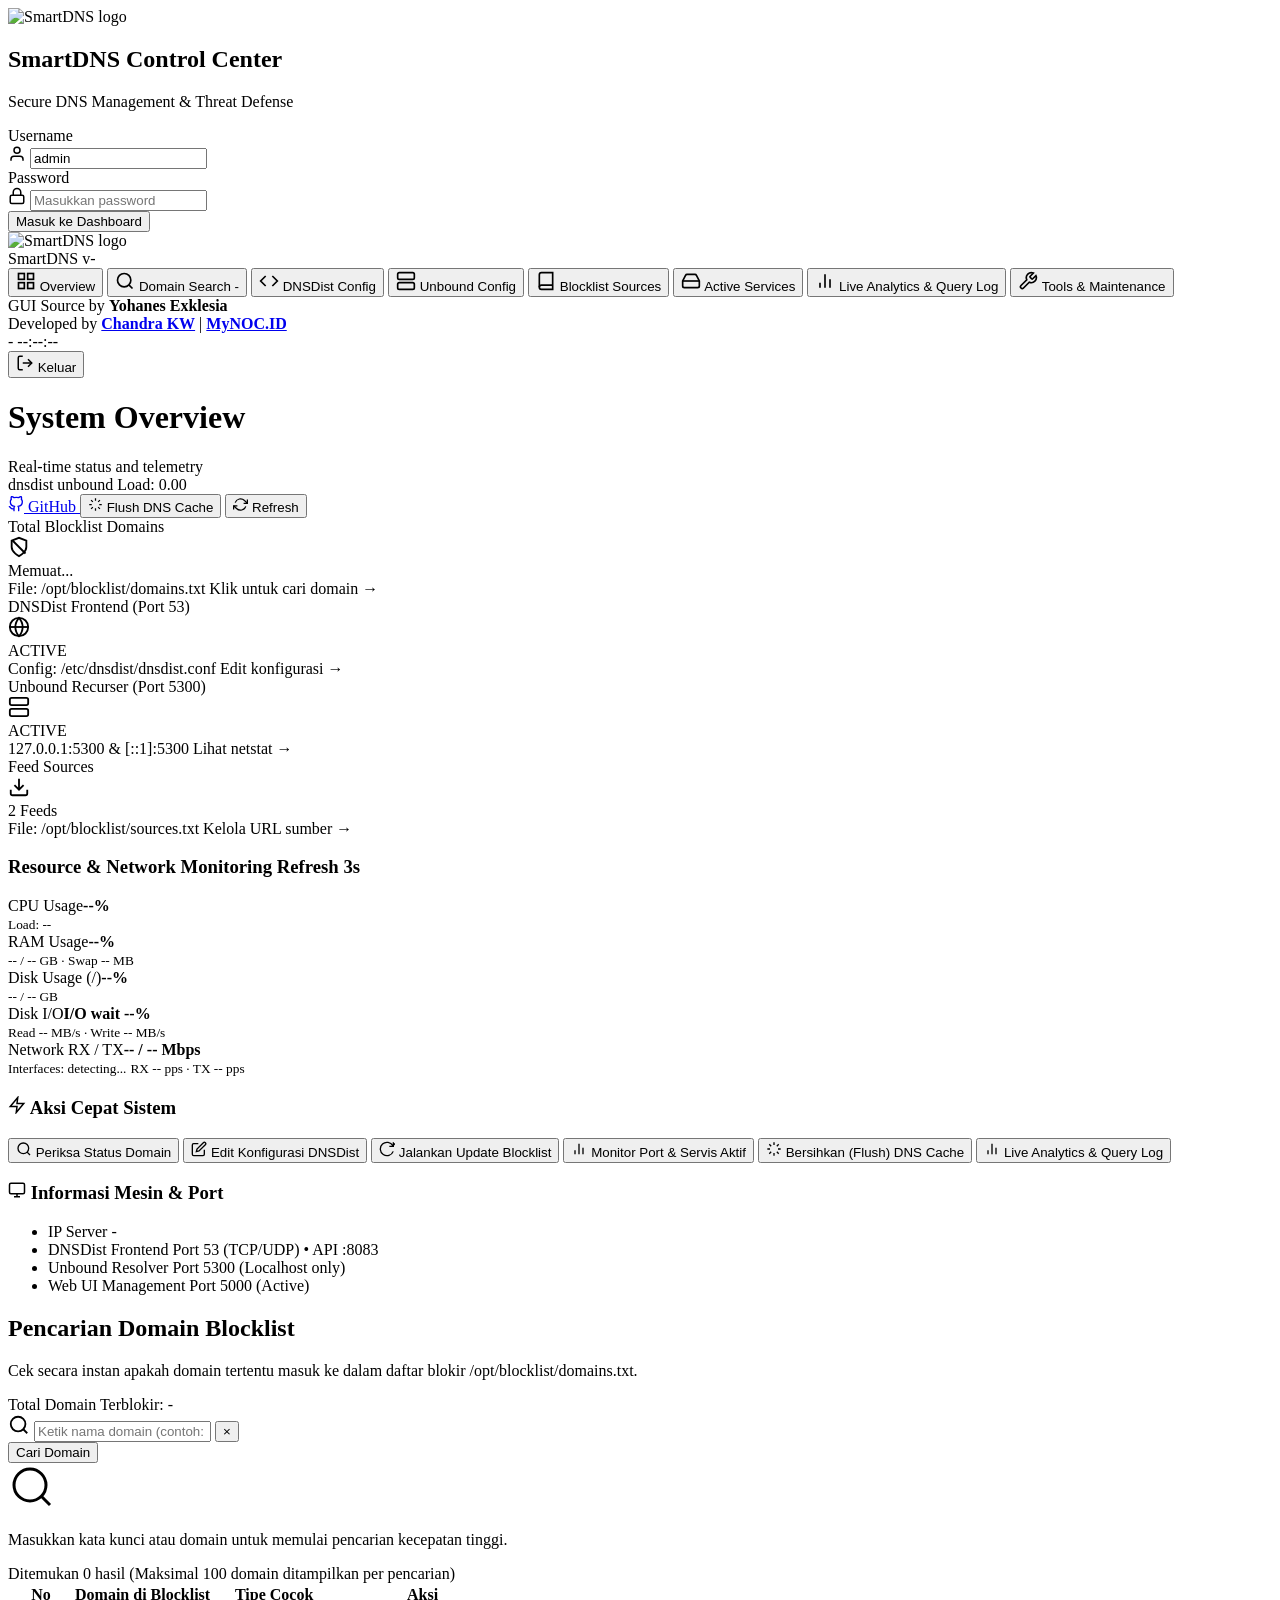
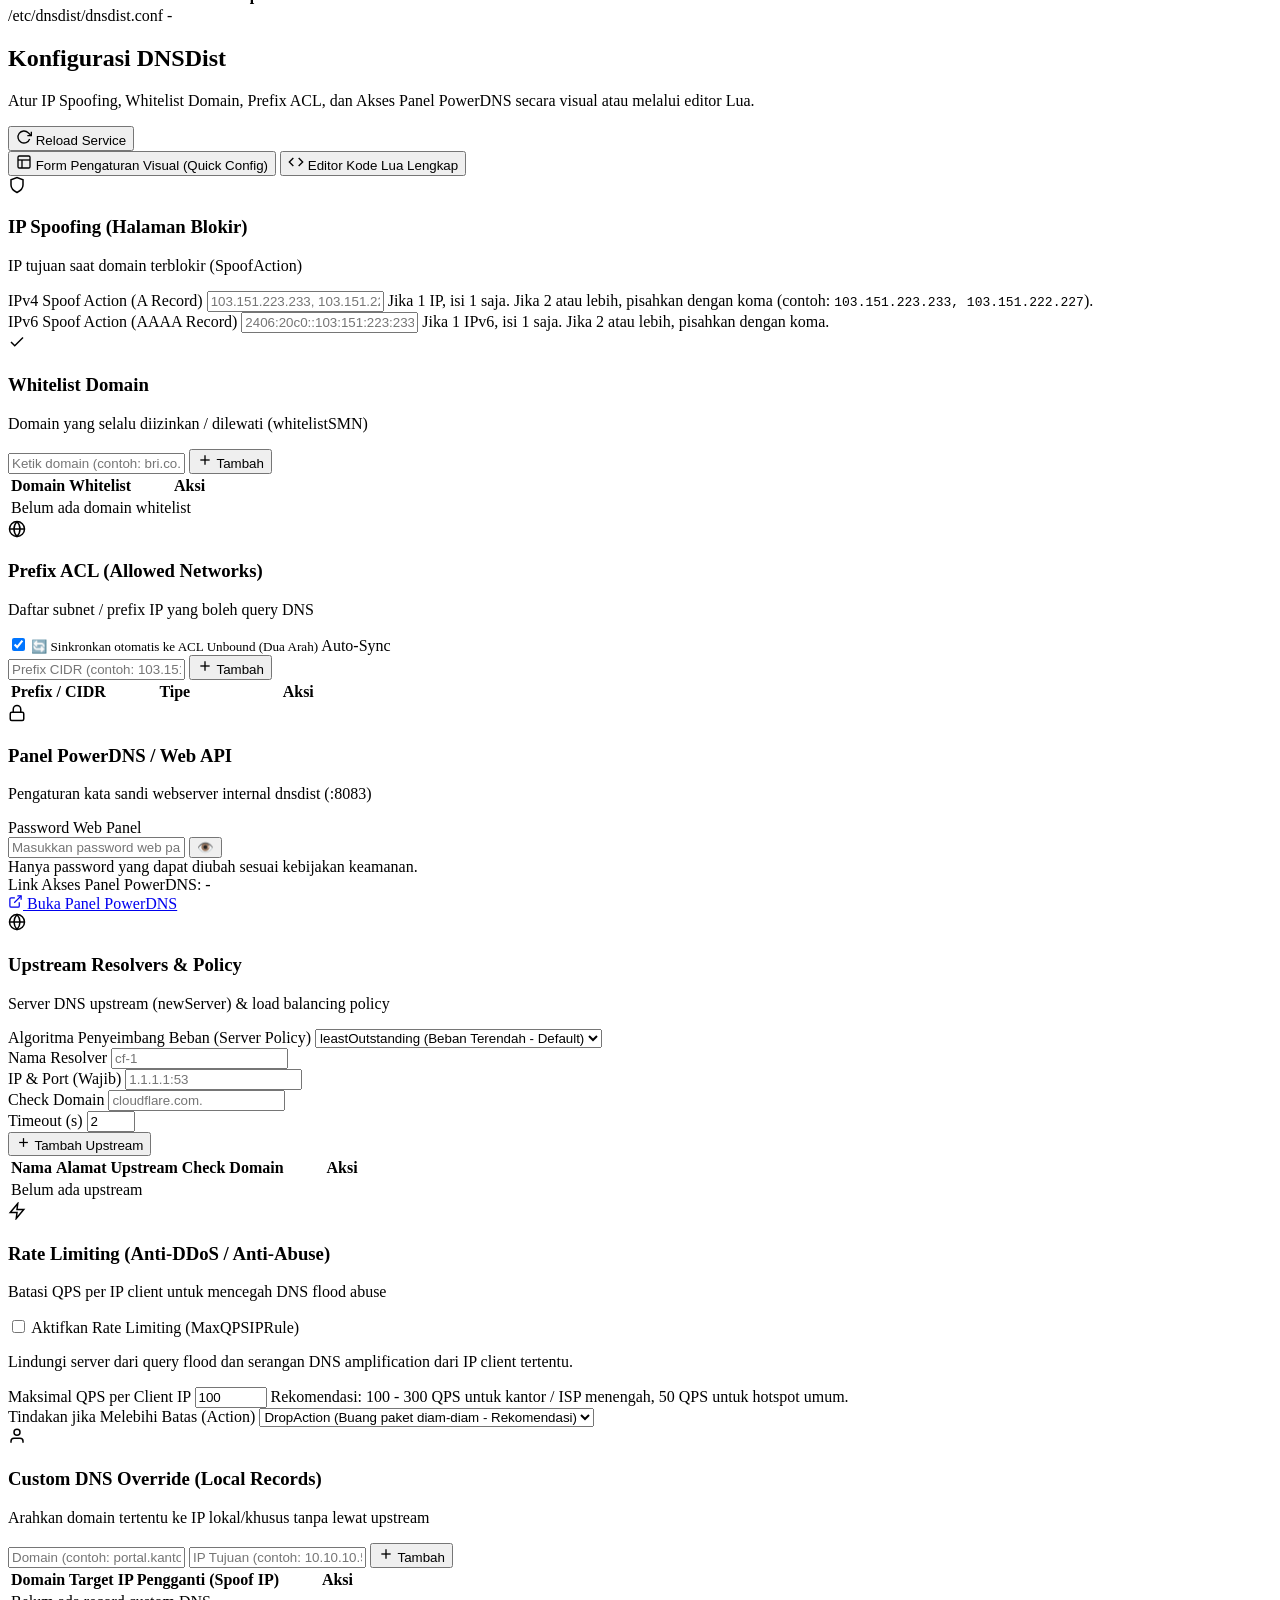
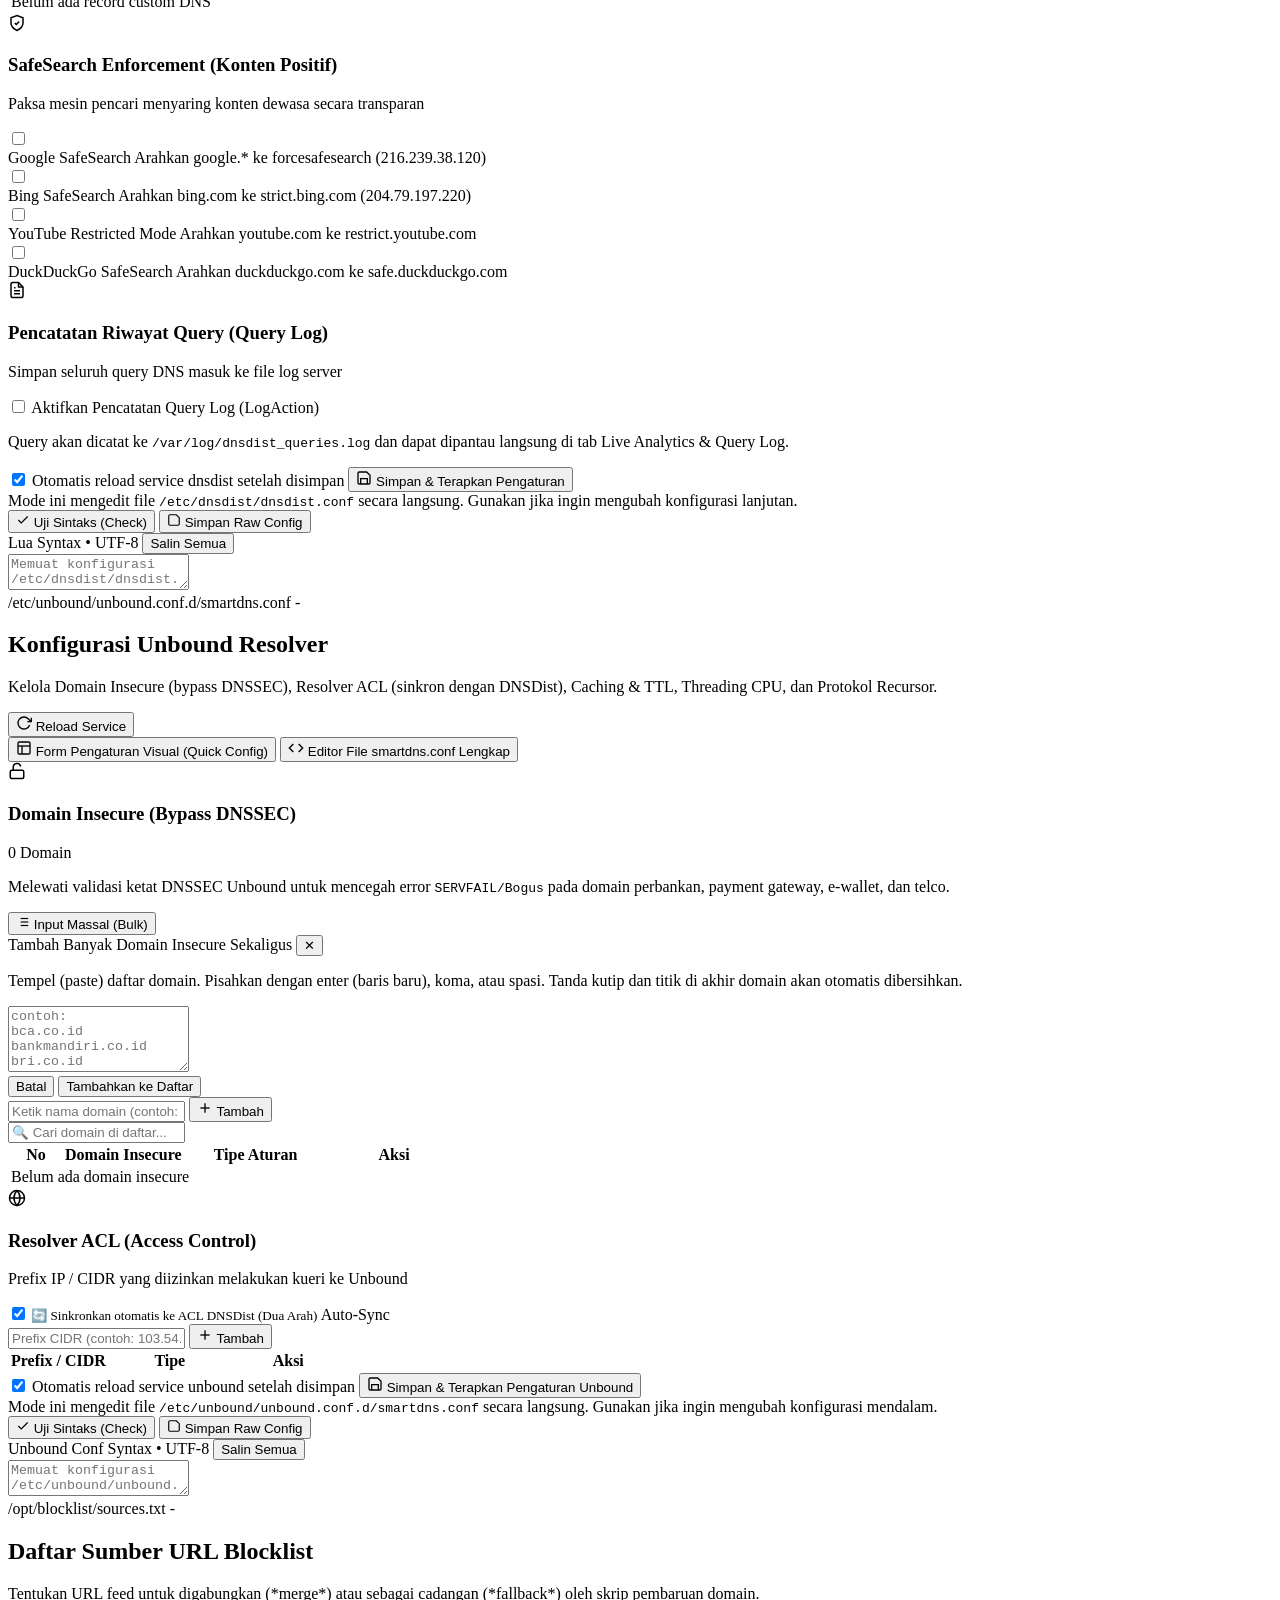
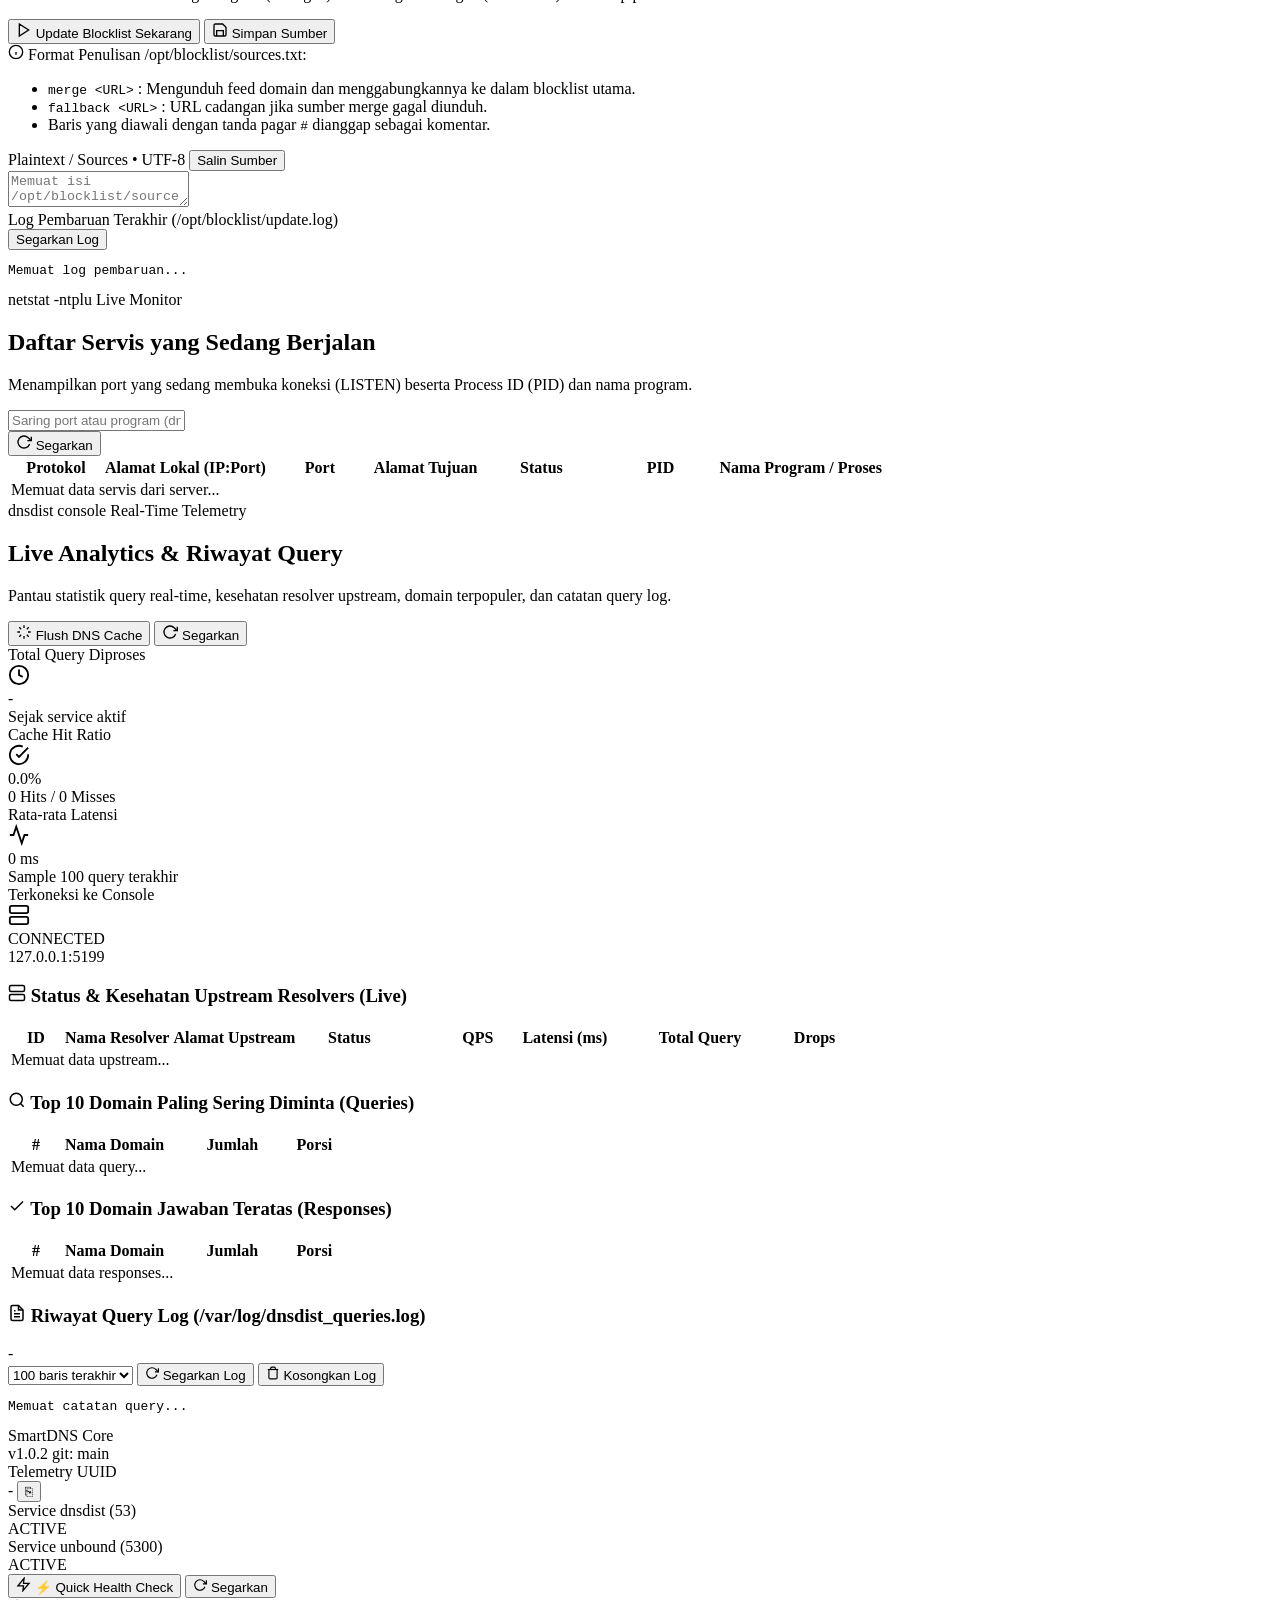
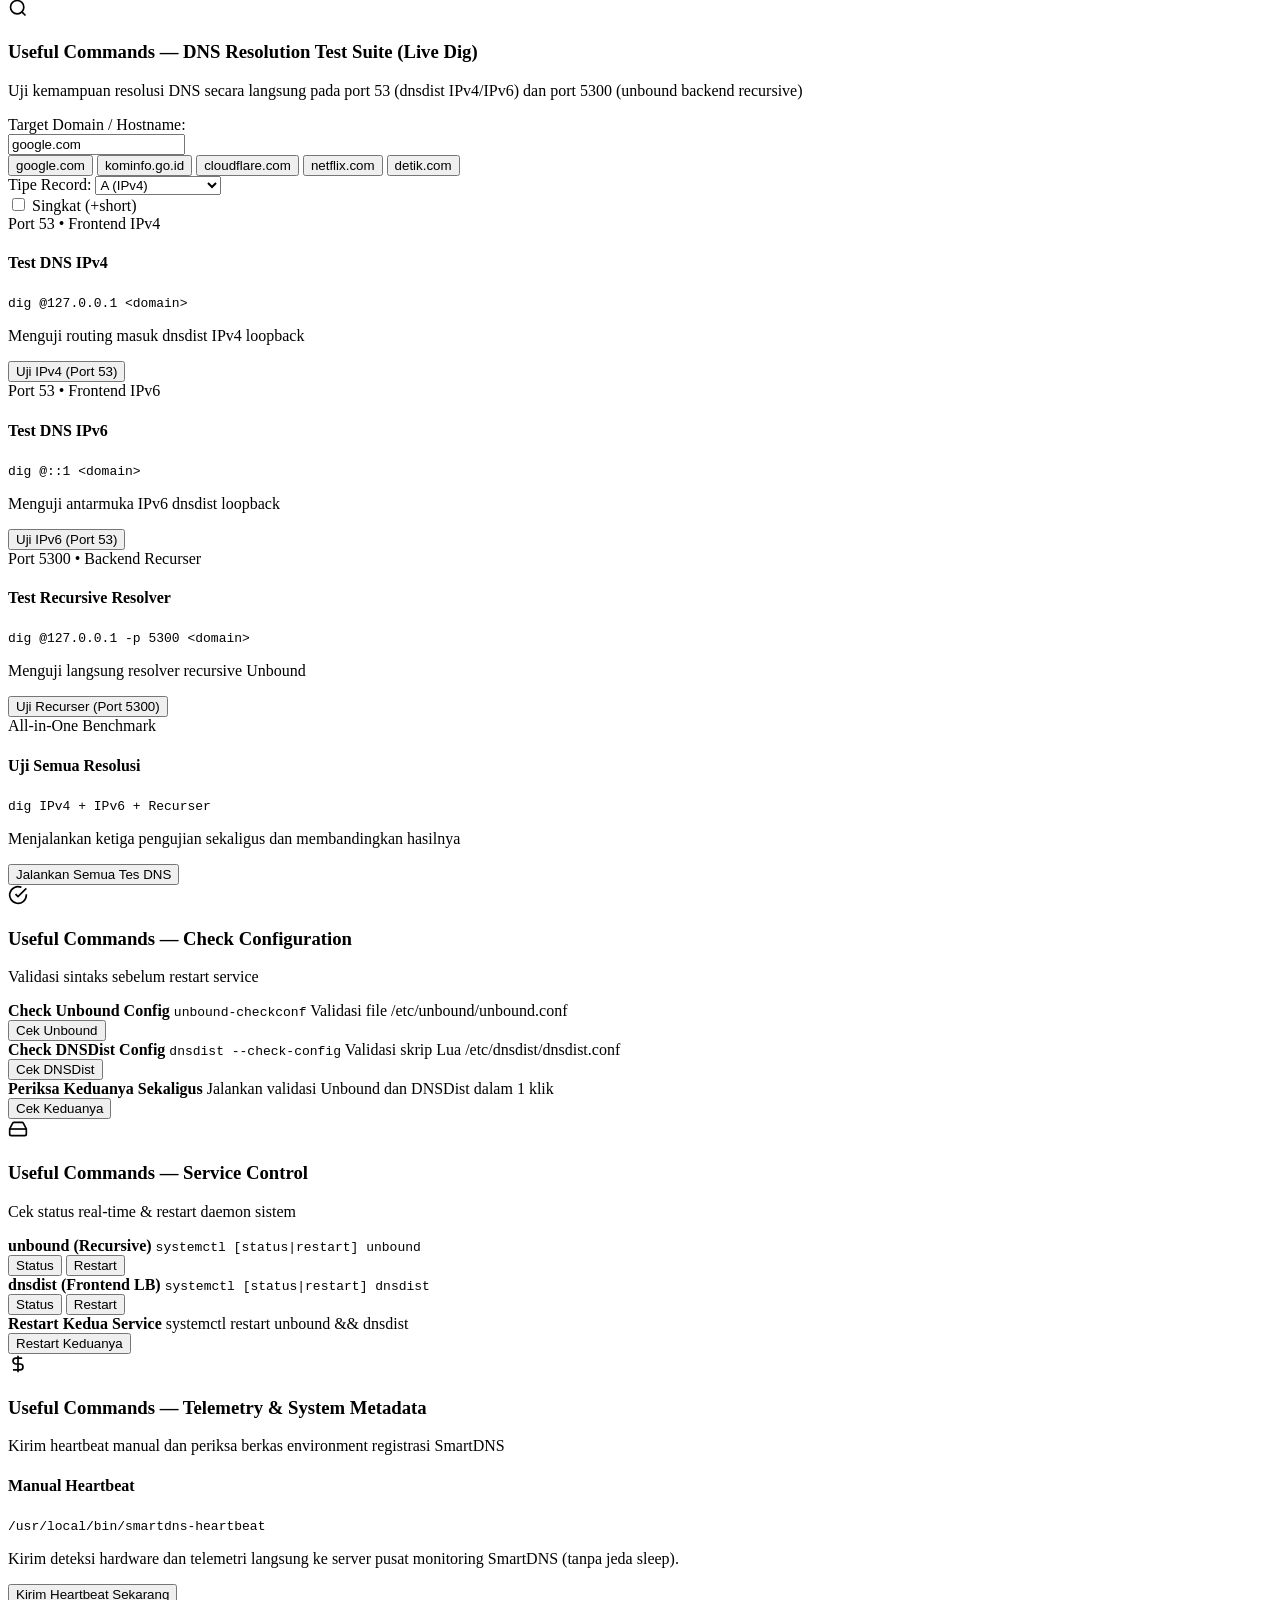
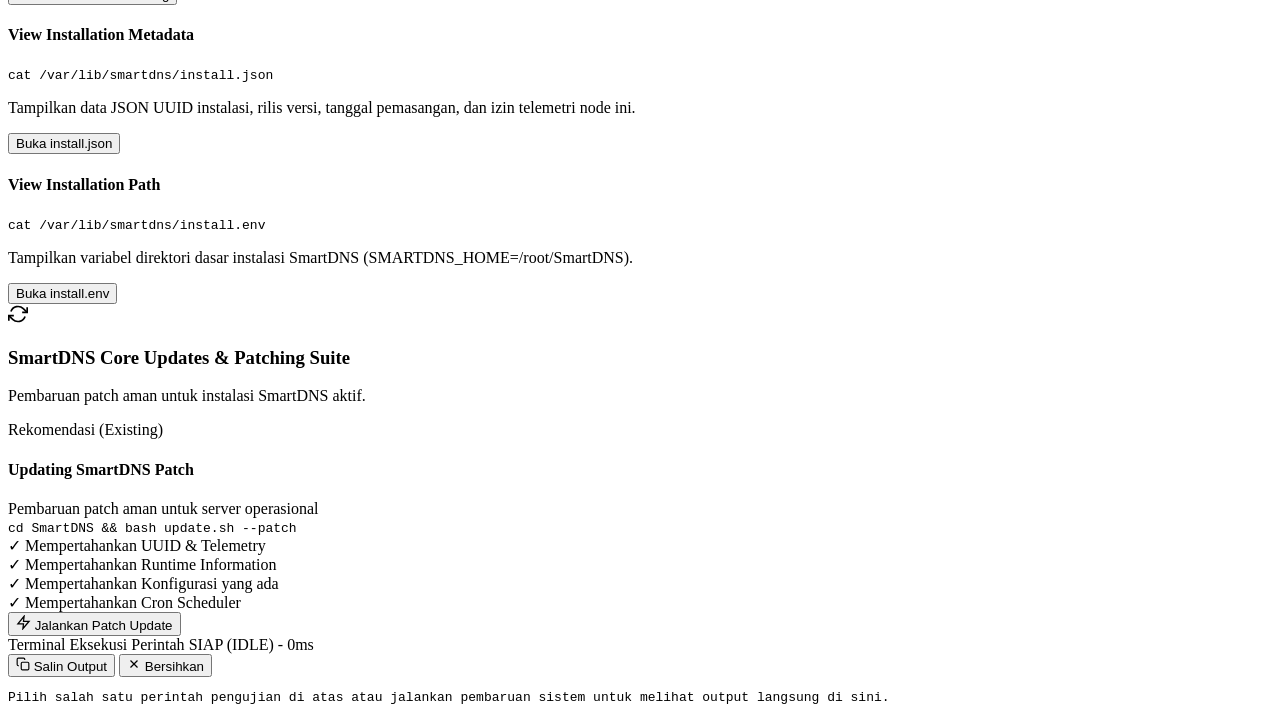
==== ui/static/index.html @ 642ba2f1 "fix: secure dashboard login and update logo v1.0.3" ====
<!DOCTYPE html>
<html lang="id">
<head>
  <meta charset="UTF-8">
  <meta name="viewport" content="width=device-width, initial-scale=1.0">
  <title>SmartDNS Control Center &amp; Management Dashboard</title>
  <link rel="preconnect" href="https://fonts.googleapis.com">
  <link rel="preconnect" href="https://fonts.gstatic.com" crossorigin>
  <link href="https://fonts.googleapis.com/css2?family=Inter:wght@300;400;500;600;700;800&family=JetBrains+Mono:wght@400;500;600&display=swap" rel="stylesheet">
  <link rel="stylesheet" href="static/app.css?v=3.8">
</head>
<body class="dark-theme">
  <!-- Dynamic Ambient Glows -->
  <div class="ambient-glow glow-cyan"></div>
  <div class="ambient-glow glow-blue"></div>
  <div class="ambient-glow glow-purple"></div>

  <!-- Login Modal / Screen -->
  <div id="login-modal" class="login-wrapper">
    <div class="login-card glass-panel">
      <div class="login-brand">
        <div class="brand-icon pulse-glow">
          <img src="static/smartdns-logo.png" alt="SmartDNS logo" class="brand-logo-image brand-logo-login">
        </div>
        <h2>SmartDNS Control Center</h2>
        <p class="subtitle">Secure DNS Management &amp; Threat Defense</p>
      </div>

      <form id="login-form" class="login-form" onsubmit="handleLogin(event)">
        <div id="login-error" class="alert-box error hidden"></div>
        <div class="form-group">
          <label for="username">Username</label>
          <div class="input-icon-wrap">
            <svg class="input-icon" width="18" height="18" viewBox="0 0 24 24" fill="none" stroke="currentColor" stroke-width="2">
              <path d="M20 21v-2a4 4 0 0 0-4-4H8a4 4 0 0 0-4 4v2"></path>
              <circle cx="12" cy="7" r="4"></circle>
            </svg>
            <input type="text" id="username" placeholder="Masukkan username" required autocomplete="username" value="admin">
          </div>
        </div>

        <div class="form-group">
          <label for="password">Password</label>
          <div class="input-icon-wrap">
            <svg class="input-icon" width="18" height="18" viewBox="0 0 24 24" fill="none" stroke="currentColor" stroke-width="2">
              <rect x="3" y="11" width="18" height="11" rx="2" ry="2"></rect>
              <path d="M7 11V7a5 5 0 0 1 10 0v4"></path>
            </svg>
            <input type="password" id="password" placeholder="Masukkan password" required autocomplete="current-password">
          </div>
        </div>

        <button type="submit" id="btn-login" class="btn btn-primary btn-block">
          <span class="btn-text">Masuk ke Dashboard</span>
          <div class="spinner hidden" id="login-spinner"></div>
        </button>
      </form>
    </div>
  </div>

  <!-- Main Application Dashboard (Hidden until logged in) -->
  <div id="app" class="app-layout hidden">
    <!-- Sidebar Navigation -->
    <aside class="sidebar glass-panel">
      <div class="sidebar-header">
        <div class="brand-badge">
          <div class="brand-logo-small">
            <img src="static/smartdns-logo.png" alt="SmartDNS logo" class="brand-logo-image brand-logo-sidebar">
          </div>
          <div>
            <span class="brand-title">SmartDNS</span>
            <span class="brand-version" id="brand-version">v-</span>
          </div>
        </div>
      </div>

      <nav class="sidebar-nav">
        <button class="nav-item active" onclick="switchTab('dashboard')">
          <svg width="20" height="20" viewBox="0 0 24 24" fill="none" stroke="currentColor" stroke-width="2">
            <rect x="3" y="3" width="7" height="7"></rect>
            <rect x="14" y="3" width="7" height="7"></rect>
            <rect x="14" y="14" width="7" height="7"></rect>
            <rect x="3" y="14" width="7" height="7"></rect>
          </svg>
          <span>Overview</span>
        </button>

        <button class="nav-item" onclick="switchTab('search')">
          <svg width="20" height="20" viewBox="0 0 24 24" fill="none" stroke="currentColor" stroke-width="2">
            <circle cx="11" cy="11" r="8"></circle>
            <line x1="21" y1="21" x2="16.65" y2="16.65"></line>
          </svg>
          <span>Domain Search</span>
          <span class="badge badge-accent" id="nav-badge-count">-</span>
        </button>

        <button class="nav-item" onclick="switchTab('dnsdist')">
          <svg width="20" height="20" viewBox="0 0 24 24" fill="none" stroke="currentColor" stroke-width="2">
            <polyline points="16 18 22 12 16 6"></polyline>
            <polyline points="8 6 2 12 8 18"></polyline>
          </svg>
          <span>DNSDist Config</span>
        </button>

        <button class="nav-item" onclick="switchTab('unbound')">
          <svg width="20" height="20" viewBox="0 0 24 24" fill="none" stroke="currentColor" stroke-width="2">
            <rect x="2" y="2" width="20" height="8" rx="2" ry="2"></rect>
            <rect x="2" y="14" width="20" height="8" rx="2" ry="2"></rect>
            <line x1="6" y1="6" x2="6.01" y2="6"></line>
            <line x1="6" y1="18" x2="6.01" y2="18"></line>
          </svg>
          <span>Unbound Config</span>
        </button>

        <button class="nav-item" onclick="switchTab('sources')">
          <svg width="20" height="20" viewBox="0 0 24 24" fill="none" stroke="currentColor" stroke-width="2">
            <path d="M4 19.5A2.5 2.5 0 0 1 6.5 17H20"></path>
            <path d="M6.5 2H20v20H6.5A2.5 2.5 0 0 1 4 19.5v-15A2.5 2.5 0 0 1 6.5 2z"></path>
          </svg>
          <span>Blocklist Sources</span>
        </button>

        <button class="nav-item" onclick="switchTab('services')">
          <svg width="20" height="20" viewBox="0 0 24 24" fill="none" stroke="currentColor" stroke-width="2">
            <line x1="22" y1="12" x2="2" y2="12"></line>
            <path d="M5.45 5.11L2 12v6a2 2 0 0 0 2 2h16a2 2 0 0 0 2-2v-6l-3.45-6.89A2 2 0 0 0 16.76 4H7.24a2 2 0 0 0-1.79 1.11z"></path>
            <line x1="6" y1="16" x2="6.01" y2="16"></line>
            <line x1="10" y1="16" x2="10.01" y2="16"></line>
          </svg>
          <span>Active Services</span>
          <span class="live-dot" title="Live Netstat"></span>
        </button>

        <button class="nav-item" onclick="switchTab('analytics')">
          <svg width="20" height="20" viewBox="0 0 24 24" fill="none" stroke="currentColor" stroke-width="2">
            <line x1="18" y1="20" x2="18" y2="10"></line>
            <line x1="12" y1="20" x2="12" y2="4"></line>
            <line x1="6" y1="20" x2="6" y2="14"></line>
          </svg>
          <span>Live Analytics &amp; Query Log</span>
          <span class="live-dot" title="Live DNS Telemetry"></span>
        </button>

        <button class="nav-item" onclick="switchTab('tools')">
          <svg width="20" height="20" viewBox="0 0 24 24" fill="none" stroke="currentColor" stroke-width="2">
            <path d="M14.7 6.3a1 1 0 0 0 0 1.4l1.6 1.6a1 1 0 0 0 1.4 0l3.77-3.77a6 6 0 0 1-7.94 7.94l-6.91 6.91a2.12 2.12 0 0 1-3-3l6.91-6.91a6 6 0 0 1 7.94-7.94l-3.76 3.76z"></path>
          </svg>
          <span>Tools &amp; Maintenance</span>
        </button>
      </nav>

      
    <div class="sidebar-credit">
      <div>GUI Source by <strong>Yohanes Exklesia</strong></div>
      <div>Developed by <a href="https://www.facebook.com/Ichandkusuma/" target="_blank"><strong>Chandra KW</strong></a> | <a href="https://mynoc.id" target="_blank" title="ISP Managed Service Solutions - MyNOC.ID"><strong>MyNOC.ID</strong></a></div>
    </div>
<div class="sidebar-footer">
        <div class="server-node-info">
          <span class="status-indicator online"></span>
          <div class="node-details">
            <span class="node-name" id="node-hostname">-</span>
            <span class="node-time" id="server-clock">--:--:--</span>
          </div>
        </div>
        <button class="btn-logout" onclick="handleLogout()" title="Logout">
          <svg width="18" height="18" viewBox="0 0 24 24" fill="none" stroke="currentColor" stroke-width="2">
            <path d="M9 21H5a2 2 0 0 1-2-2V5a2 2 0 0 1 2-2h4"></path>
            <polyline points="16 17 21 12 16 7"></polyline>
            <line x1="21" y1="12" x2="9" y2="12"></line>
          </svg>
          <span>Keluar</span>
        </button>
      </div>
    </aside>

    <!-- Main Content Area -->
    <main class="main-content">
      <!-- Top Bar -->
      <header class="topbar glass-panel">
        <div class="page-title-wrap">
          <h1 id="page-title">System Overview</h1>
          <span class="page-subtitle" id="page-subtitle">Real-time status and telemetry</span>
        </div>
        <div class="topbar-actions">
          <div class="system-pills">
            <span class="pill" id="pill-dnsdist"><span class="dot"></span> dnsdist</span>
            <span class="pill" id="pill-unbound"><span class="dot"></span> unbound</span>
            <span class="pill pill-load" id="pill-load">Load: 0.00</span>
          </div>
		<a
		  href="https://github.com/ichandkusuma/SmartDNS"
		  target="_blank"
		  rel="noopener noreferrer"
		  class="btn btn-secondary"
		  title="Buka repository SmartDNS di GitHub"
		>
		  <svg width="16" height="16" viewBox="0 0 24 24"
			   fill="none" stroke="currentColor" stroke-width="2"
			   stroke-linecap="round" stroke-linejoin="round">
			<path d="M9 19c-5 1.5-5-2.5-7-3m14 6v-3.87a3.37
			  3.37 0 0 0-.94-2.61c3.14-.35 6.44-1.54
			  6.44-7A5.44 5.44 0 0 0 20 4.77
			  5.07 5.07 0 0 0 19.91 1S18.73.65
			  16 2.48a13.38 13.38 0 0 0-7 0C6.27.65
			  5.09 1 5.09 1A5.07 5.07 0 0 0 5
			  4.77a5.44 5.44 0 0 0-1.5 3.78c0
			  5.42 3.3 6.61 6.44 7A3.37 3.37 0
			  0 0 9 18.13V22"/>
		  </svg>
		  GitHub
		</a>
          <button class="btn btn-flush btn-sm" onclick="flushDNSCache()" id="btn-flush-cache" title="Bersihkan Cache DNS">
            <svg width="15" height="15" viewBox="0 0 24 24" fill="none" stroke="currentColor" stroke-width="2">
              <path d="M12 2v4M12 18v4M4.93 4.93l2.83 2.83M16.24 16.24l2.83 2.83M2 12h4M18 12h4M4.93 19.07l2.83-2.83M16.24 7.76l2.83-2.83"/>
            </svg>
            <span>Flush DNS Cache</span>
          </button>
          <button class="btn btn-secondary btn-sm" onclick="refreshCurrentView()">
            <svg width="15" height="15" viewBox="0 0 24 24" fill="none" stroke="currentColor" stroke-width="2">
              <path d="M23 4v6h-6"></path>
              <path d="M1 20v-6h6"></path>
              <path d="M3.51 9a9 9 0 0 1 14.85-3.36L23 10M1 14l4.64 4.36A9 9 0 0 0 20.49 15"></path>
            </svg>
            <span>Refresh</span>
          </button>
        </div>
      </header>

      <!-- Global Notifications -->
      <div id="toast-container" class="toast-container"></div>

      <!-- Tab Content: Dashboard Overview -->
      <section id="tab-dashboard" class="tab-pane active">
        <div class="stats-grid">
          <!-- Card 1: Total Blocklist -->
          <div class="stat-card glass-panel cursor-pointer" onclick="switchTab('search')">
            <div class="stat-header">
              <span class="stat-label">Total Blocklist Domains</span>
              <div class="stat-icon-wrap icon-purple">
                <svg width="22" height="22" viewBox="0 0 24 24" fill="none" stroke="currentColor" stroke-width="2">
                  <path d="M12 22s8-4 8-10V5l-8-3-8 3v7c0 6 8 10 8 10z"/>
                  <line x1="4.93" y1="4.93" x2="19.07" y2="19.07"/>
                </svg>
              </div>
            </div>
            <div class="stat-number gradient-text" id="stat-total-domains">Memuat...</div>
            <div class="stat-meta">
              <span class="meta-tag">File: /opt/blocklist/domains.txt</span>
              <span class="click-hint">Klik untuk cari domain &rarr;</span>
            </div>
          </div>

          <!-- Card 2: dnsdist Engine -->
          <div class="stat-card glass-panel cursor-pointer" onclick="switchTab('dnsdist')">
            <div class="stat-header">
              <span class="stat-label">DNSDist Frontend (Port 53)</span>
              <div class="stat-icon-wrap icon-cyan">
                <svg width="22" height="22" viewBox="0 0 24 24" fill="none" stroke="currentColor" stroke-width="2">
                  <circle cx="12" cy="12" r="10"></circle>
                  <line x1="2" y1="12" x2="22" y2="12"></line>
                  <path d="M12 2a15.3 15.3 0 0 1 4 10 15.3 15.3 0 0 1-4 10 15.3 15.3 0 0 1-4-10 15.3 15.3 0 0 1 4-10z"></path>
                </svg>
              </div>
            </div>
            <div class="stat-number" id="stat-dnsdist-status">
              <span class="badge badge-success">ACTIVE</span>
            </div>
            <div class="stat-meta">
              <span class="meta-tag">Config: /etc/dnsdist/dnsdist.conf</span>
              <span class="click-hint">Edit konfigurasi &rarr;</span>
            </div>
          </div>

          <!-- Card 3: Unbound Resolver -->
          <div class="stat-card glass-panel cursor-pointer" onclick="switchTab('services')">
            <div class="stat-header">
              <span class="stat-label">Unbound Recurser (Port 5300)</span>
              <div class="stat-icon-wrap icon-blue">
                <svg width="22" height="22" viewBox="0 0 24 24" fill="none" stroke="currentColor" stroke-width="2">
                  <rect x="2" y="2" width="20" height="8" rx="2" ry="2"></rect>
                  <rect x="2" y="14" width="20" height="8" rx="2" ry="2"></rect>
                  <line x1="6" y1="6" x2="6.01" y2="6"></line>
                  <line x1="6" y1="18" x2="6.01" y2="18"></line>
                </svg>
              </div>
            </div>
            <div class="stat-number" id="stat-unbound-status">
              <span class="badge badge-success">ACTIVE</span>
            </div>
            <div class="stat-meta">
              <span class="meta-tag">127.0.0.1:5300 &amp; [::1]:5300</span>
              <span class="click-hint">Lihat netstat &rarr;</span>
            </div>
          </div>

          <!-- Card 4: Blocklist Feeds -->
          <div class="stat-card glass-panel cursor-pointer" onclick="switchTab('sources')">
            <div class="stat-header">
              <span class="stat-label">Feed Sources</span>
              <div class="stat-icon-wrap icon-amber">
                <svg width="22" height="22" viewBox="0 0 24 24" fill="none" stroke="currentColor" stroke-width="2">
                  <path d="M21 15v4a2 2 0 0 1-2 2H5a2 2 0 0 1-2-2v-4"></path>
                  <polyline points="7 10 12 15 17 10"></polyline>
                  <line x1="12" y1="15" x2="12" y2="3"></line>
                </svg>
              </div>
            </div>
            <div class="stat-number text-white" id="stat-sources-count">2 Feeds</div>
            <div class="stat-meta">
              <span class="meta-tag">File: /opt/blocklist/sources.txt</span>
              <span class="click-hint">Kelola URL sumber &rarr;</span>
            </div>
          </div>
        </div>

        <!-- Live Host Resource Monitoring -->
        <div class="glass-panel p-4 mt-4" id="host-monitor-panel">
          <h3 class="panel-title">Resource & Network Monitoring <span class="monitor-subtitle">Refresh 3s</span></h3>
          <div class="host-metrics-grid">
            <div class="host-metric">
              <div class="host-metric-head"><span>CPU Usage</span><strong id="mon-cpu">--%</strong></div>
              <div class="host-meter"><span id="mon-cpu-bar"></span></div>
              <small id="mon-load">Load: --</small>
            </div>
            <div class="host-metric">
              <div class="host-metric-head"><span>RAM Usage</span><strong id="mon-ram">--%</strong></div>
              <div class="host-meter"><span id="mon-ram-bar"></span></div>
              <small id="mon-ram-detail">-- / -- GB · Swap -- MB</small>
            </div>
            <div class="host-metric">
              <div class="host-metric-head"><span>Disk Usage (/)</span><strong id="mon-disk">--%</strong></div>
              <div class="host-meter"><span id="mon-disk-bar"></span></div>
              <small id="mon-disk-detail">-- / -- GB</small>
            </div>
            <div class="host-metric">
              <div class="host-metric-head"><span>Disk I/O</span><strong id="mon-iowait">I/O wait --%</strong></div>
              <small id="mon-disk-io">Read -- MB/s · Write -- MB/s</small>
            </div>
            <div class="host-metric">
              <div class="host-metric-head"><span>Network RX / TX</span><strong id="mon-network">-- / -- Mbps</strong></div>
              <small id="mon-interfaces">Interfaces: detecting...</small>
              <small id="mon-pps">RX -- pps · TX -- pps</small>
            </div>
          </div>
        </div>

        <!-- Quick Actions & Status Row -->
        <div class="grid-2-col mt-4">
          <div class="glass-panel p-4">
            <h3 class="panel-title">
              <svg width="18" height="18" viewBox="0 0 24 24" fill="none" stroke="currentColor" stroke-width="2">
                <polygon points="13 2 3 14 12 14 11 22 21 10 12 10 13 2"></polygon>
              </svg>
              Aksi Cepat Sistem
            </h3>
            <div class="quick-btn-grid">
              <button class="btn btn-secondary" onclick="switchTab('search')">
                <svg width="16" height="16" viewBox="0 0 24 24" fill="none" stroke="currentColor" stroke-width="2">
                  <circle cx="11" cy="11" r="8"></circle>
                  <line x1="21" y1="21" x2="16.65" y2="16.65"></line>
                </svg>
                Periksa Status Domain
              </button>
              <button class="btn btn-secondary" onclick="switchTab('dnsdist')">
                <svg width="16" height="16" viewBox="0 0 24 24" fill="none" stroke="currentColor" stroke-width="2">
                  <path d="M11 4H4a2 2 0 0 0-2 2v14a2 2 0 0 0 2 2h14a2 2 0 0 0 2-2v-7"></path>
                  <path d="M18.5 2.5a2.121 2.121 0 0 1 3 3L12 15l-4 1 1-4 9.5-9.5z"></path>
                </svg>
                Edit Konfigurasi DNSDist
              </button>
              <button class="btn btn-secondary" onclick="triggerBlocklistUpdate()">
                <svg width="16" height="16" viewBox="0 0 24 24" fill="none" stroke="currentColor" stroke-width="2">
                  <path d="M21.5 2v6h-6M21.34 15.57a10 10 0 1 1-.57-8.38l5.67-5.67"></path>
                </svg>
                Jalankan Update Blocklist
              </button>
              <button class="btn btn-secondary" onclick="switchTab('services')">
                <svg width="16" height="16" viewBox="0 0 24 24" fill="none" stroke="currentColor" stroke-width="2">
                  <line x1="18" y1="20" x2="18" y2="10"></line>
                  <line x1="12" y1="20" x2="12" y2="4"></line>
                  <line x1="6" y1="20" x2="6" y2="14"></line>
                </svg>
                Monitor Port &amp; Servis Aktif
              </button>
              <button class="btn btn-secondary" onclick="flushDNSCache()">
                <svg width="16" height="16" viewBox="0 0 24 24" fill="none" stroke="currentColor" stroke-width="2">
                  <path d="M12 2v4M12 18v4M4.93 4.93l2.83 2.83M16.24 16.24l2.83 2.83M2 12h4M18 12h4M4.93 19.07l2.83-2.83M16.24 7.76l2.83-2.83"/>
                </svg>
                Bersihkan (Flush) DNS Cache
              </button>
              <button class="btn btn-secondary" onclick="switchTab('analytics')">
                <svg width="16" height="16" viewBox="0 0 24 24" fill="none" stroke="currentColor" stroke-width="2">
                  <line x1="18" y1="20" x2="18" y2="10"></line>
                  <line x1="12" y1="20" x2="12" y2="4"></line>
                  <line x1="6" y1="20" x2="6" y2="14"></line>
                </svg>
                Live Analytics &amp; Query Log
              </button>
            </div>
          </div>

          <div class="glass-panel p-4">
            <h3 class="panel-title">
              <svg width="18" height="18" viewBox="0 0 24 24" fill="none" stroke="currentColor" stroke-width="2">
                <rect x="2" y="3" width="20" height="14" rx="2" ry="2"></rect>
                <line x1="8" y1="21" x2="16" y2="21"></line>
                <line x1="12" y1="17" x2="12" y2="21"></line>
              </svg>
              Informasi Mesin &amp; Port
            </h3>
            <ul class="system-info-list">
              <li>
                <span class="info-label">IP Server</span>
                <span class="info-value font-mono" id="machine-ip">-</span>
              </li>
              <li>
                <span class="info-label">DNSDist Frontend</span>
                <span class="info-value font-mono">Port 53 (TCP/UDP) &bull; API :8083</span>
              </li>
              <li>
                <span class="info-label">Unbound Resolver</span>
                <span class="info-value font-mono">Port 5300 (Localhost only)</span>
              </li>
              <li>
                <span class="info-label">Web UI Management</span>
                <span class="info-value font-mono text-cyan">Port 5000 (Active)</span>
              </li>
            </ul>
          </div>
        </div>
      </section>

      <!-- Tab Content: Domain Search & Counter -->
      <section id="tab-search" class="tab-pane">
        <div class="glass-panel p-5">
          <div class="search-header-row">
            <div>
              <h2 class="section-title">Pencarian Domain Blocklist</h2>
              <p class="section-desc">Cek secara instan apakah domain tertentu masuk ke dalam daftar blokir <span class="font-mono text-cyan">/opt/blocklist/domains.txt</span>.</p>
            </div>
            <div class="total-blocklist-pill">
              <span class="total-label">Total Domain Terblokir:</span>
              <span class="total-value" id="search-total-count">-</span>
            </div>
          </div>

          <!-- Search Input Box -->
          <div class="domain-search-box mt-4">
            <div class="search-input-wrap">
              <svg class="search-icon" width="22" height="22" viewBox="0 0 24 24" fill="none" stroke="currentColor" stroke-width="2">
                <circle cx="11" cy="11" r="8"></circle>
                <line x1="21" y1="21" x2="16.65" y2="16.65"></line>
              </svg>
              <input type="text" id="domain-search-input" placeholder="Ketik nama domain (contoh: judi, porno, reddit, google.com)..." oninput="debounceDomainSearch()">
              <button class="search-clear-btn hidden" id="search-clear-btn" onclick="clearDomainSearch()" title="Clear">
                &times;
              </button>
            </div>
            <button class="btn btn-primary" onclick="performDomainSearch()">
              <span>Cari Domain</span>
            </button>
          </div>

          <!-- Search Results Container -->
          <div id="search-results-area" class="mt-4">
            <div class="search-placeholder" id="search-placeholder">
              <svg width="48" height="48" viewBox="0 0 24 24" fill="none" stroke="currentColor" stroke-width="1.5">
                <circle cx="11" cy="11" r="8"></circle>
                <line x1="21" y1="21" x2="16.65" y2="16.65"></line>
              </svg>
              <p>Masukkan kata kunci atau domain untuk memulai pencarian kecepatan tinggi.</p>
            </div>

            <!-- Match Verdict Card -->
            <div id="verdict-card" class="verdict-card hidden"></div>

            <!-- Match Table -->
            <div id="search-table-wrap" class="search-table-wrap hidden">
              <div class="table-header-meta">
                <span id="results-count-text">Ditemukan 0 hasil</span>
                <span class="text-muted text-sm">(Maksimal 100 domain ditampilkan per pencarian)</span>
              </div>
              <div class="table-responsive">
                <table class="data-table">
                  <thead>
                    <tr>
                      <th style="width: 60px;">No</th>
                      <th>Domain di Blocklist</th>
                      <th style="width: 120px; text-align: center;">Tipe Cocok</th>
                      <th style="width: 100px; text-align: right;">Aksi</th>
                    </tr>
                  </thead>
                  <tbody id="domain-results-tbody">
                  </tbody>
                </table>
              </div>
            </div>
          </div>
        </div>
      </section>

      <!-- Tab Content: DNSDist Config Editor -->
      <section id="tab-dnsdist" class="tab-pane">
        <div class="glass-panel p-5">
          <div class="editor-header">
            <div>
              <div class="editor-badge-row">
                <span class="file-badge">/etc/dnsdist/dnsdist.conf</span>
                <span class="mtime-badge" id="dnsdist-mtime">-</span>
              </div>
              <h2 class="section-title mt-2">Konfigurasi DNSDist</h2>
              <p class="section-desc">Atur IP Spoofing, Whitelist Domain, Prefix ACL, dan Akses Panel PowerDNS secara visual atau melalui editor Lua.</p>
            </div>

            <div class="editor-action-buttons">
              <button class="btn btn-warning" onclick="reloadDNSDistService()" id="btn-reload-dnsdist">
                <svg width="16" height="16" viewBox="0 0 24 24" fill="none" stroke="currentColor" stroke-width="2">
                  <path d="M23 4v6h-6"></path>
                  <path d="M20.49 15a9 9 0 1 1-2.12-9.36L23 10"></path>
                </svg>
                <span>Reload Service</span>
              </button>
            </div>
          </div>

          <!-- DNSDist Mode Selector (Form Mode vs Raw Lua Mode) -->
          <div class="dnsdist-mode-tabs mt-4">
            <button class="subtab-btn active" id="btn-mode-form" onclick="switchDNSDistMode('form')">
              <svg width="16" height="16" viewBox="0 0 24 24" fill="none" stroke="currentColor" stroke-width="2">
                <rect x="3" y="3" width="18" height="18" rx="2" ry="2"></rect>
                <line x1="3" y1="9" x2="21" y2="9"></line>
                <line x1="9" y1="21" x2="9" y2="9"></line>
              </svg>
              <span>Form Pengaturan Visual (Quick Config)</span>
            </button>
            <button class="subtab-btn" id="btn-mode-raw" onclick="switchDNSDistMode('raw')">
              <svg width="16" height="16" viewBox="0 0 24 24" fill="none" stroke="currentColor" stroke-width="2">
                <polyline points="16 18 22 12 16 6"></polyline>
                <polyline points="8 6 2 12 8 18"></polyline>
              </svg>
              <span>Editor Kode Lua Lengkap</span>
            </button>
          </div>

          <!-- Section A: Form Mode (Visual Quick Settings) -->
          <div id="dnsdist-form-view" class="dnsdist-view active mt-4">
            <div class="config-cards-grid">

              <!-- Card 1: Spoof IP (A & AAAA Records) -->
              <div class="config-card glass-panel p-4">
                <div class="config-card-header">
                  <div class="card-title-wrap">
                    <span class="card-icon icon-cyan">
                      <svg width="18" height="18" viewBox="0 0 24 24" fill="none" stroke="currentColor" stroke-width="2">
                        <path d="M12 22s8-4 8-10V5l-8-3-8 3v7c0 6 8 10 8 10z"/>
                      </svg>
                    </span>
                    <div>
                      <h3>IP Spoofing (Halaman Blokir)</h3>
                      <p class="card-subtitle">IP tujuan saat domain terblokir (SpoofAction)</p>
                    </div>
                  </div>
                </div>

                <div class="form-group mt-3">
                  <label for="cfg-spoof-ipv4">IPv4 Spoof Action (A Record)</label>
                  <input type="text" id="cfg-spoof-ipv4" class="custom-input font-mono" placeholder="103.151.223.233, 103.151.222.227">
                  <span class="field-hint">Jika 1 IP, isi 1 saja. Jika 2 atau lebih, pisahkan dengan koma (contoh: <code>103.151.223.233, 103.151.222.227</code>).</span>
                </div>

                <div class="form-group mt-3">
                  <label for="cfg-spoof-ipv6">IPv6 Spoof Action (AAAA Record)</label>
                  <input type="text" id="cfg-spoof-ipv6" class="custom-input font-mono" placeholder="2406:20c0::103:151:223:233, 2406:20c0::103:151:222:227">
                  <span class="field-hint">Jika 1 IPv6, isi 1 saja. Jika 2 atau lebih, pisahkan dengan koma.</span>
                </div>
              </div>

              <!-- Card 2: Whitelist Domains -->
              <div class="config-card glass-panel p-4">
                <div class="config-card-header">
                  <div class="card-title-wrap">
                    <span class="card-icon icon-emerald">
                      <svg width="18" height="18" viewBox="0 0 24 24" fill="none" stroke="currentColor" stroke-width="2">
                        <polyline points="20 6 9 17 4 12"></polyline>
                      </svg>
                    </span>
                    <div>
                      <h3>Whitelist Domain</h3>
                      <p class="card-subtitle">Domain yang selalu diizinkan / dilewati (whitelistSMN)</p>
                    </div>
                  </div>
                </div>

                <!-- Add Whitelist Input -->
                <div class="add-item-row mt-3">
                  <input type="text" id="cfg-new-whitelist" class="custom-input font-mono" placeholder="Ketik domain (contoh: bri.co.id)..." onkeydown="if(event.key==='Enter'){event.preventDefault();addWhitelistDomain();}">
                  <button type="button" class="btn btn-secondary" onclick="addWhitelistDomain()">
                    <svg width="16" height="16" viewBox="0 0 24 24" fill="none" stroke="currentColor" stroke-width="2">
                      <line x1="12" y1="5" x2="12" y2="19"></line>
                      <line x1="5" y1="12" x2="19" y2="12"></line>
                    </svg>
                    <span>Tambah</span>
                  </button>
                </div>

                <!-- Whitelist Table / List -->
                <div class="items-table-wrap mt-3">
                  <table class="data-table small-table">
                    <thead>
                      <tr>
                        <th>Domain Whitelist</th>
                        <th style="width: 70px; text-align: right;">Aksi</th>
                      </tr>
                    </thead>
                    <tbody id="whitelist-items-tbody">
                      <tr><td colspan="2" class="text-center text-muted">Belum ada domain whitelist</td></tr>
                    </tbody>
                  </table>
                </div>
              </div>

              <!-- Card 3: Access Control List (ACL) -->
              <div class="config-card glass-panel p-4">
                <div class="config-card-header">
                  <div class="card-title-wrap">
                    <span class="card-icon icon-blue">
                      <svg width="18" height="18" viewBox="0 0 24 24" fill="none" stroke="currentColor" stroke-width="2">
                        <circle cx="12" cy="12" r="10"></circle>
                        <path d="M12 2a14.5 14.5 0 0 0 0 20 14.5 14.5 0 0 0 0-20"></path>
                        <path d="M2 12h20"></path>
                      </svg>
                    </span>
                    <div>
                      <h3>Prefix ACL (Allowed Networks)</h3>
                      <p class="card-subtitle">Daftar subnet / prefix IP yang boleh query DNS</p>
                    </div>
                  </div>
                </div>

                <div class="sync-banner-box mt-3 mb-2 p-2 glass-card d-flex align-items-center justify-content-between">
                  <label class="checkbox-label mb-0" style="font-size: 0.82rem;">
                    <input type="checkbox" id="cfg-sync-acl" checked>
                    <span>🔄 Sinkronkan otomatis ke ACL Unbound (Dua Arah)</span>
                  </label>
                  <span class="badge badge-accent text-xs">Auto-Sync</span>
                </div>

                <!-- Add ACL Input -->
                <div class="add-item-row mt-2">
                  <input type="text" id="cfg-new-acl" class="custom-input font-mono" placeholder="Prefix CIDR (contoh: 103.151.222.0/23)..." onkeydown="if(event.key==='Enter'){event.preventDefault();addACLPrefix();}">
                  <button type="button" class="btn btn-secondary" onclick="addACLPrefix()">
                    <svg width="16" height="16" viewBox="0 0 24 24" fill="none" stroke="currentColor" stroke-width="2">
                      <line x1="12" y1="5" x2="12" y2="19"></line>
                      <line x1="5" y1="12" x2="19" y2="12"></line>
                    </svg>
                    <span>Tambah</span>
                  </button>
                </div>

                <!-- ACL List -->
                <div class="items-table-wrap mt-3">
                  <table class="data-table small-table">
                    <thead>
                      <tr>
                        <th>Prefix / CIDR</th>
                        <th style="width: 130px; text-align: center;">Tipe</th>
                        <th style="width: 70px; text-align: right;">Aksi</th>
                      </tr>
                    </thead>
                    <tbody id="acl-items-tbody">
                      <!-- Rendered by JS -->
                    </tbody>
                  </table>
                </div>
              </div>

              <!-- Card 4: PowerDNS Web Panel -->
              <div class="config-card glass-panel p-4">
                <div class="config-card-header">
                  <div class="card-title-wrap">
                    <span class="card-icon icon-purple">
                      <svg width="18" height="18" viewBox="0 0 24 24" fill="none" stroke="currentColor" stroke-width="2">
                        <rect x="3" y="11" width="18" height="11" rx="2" ry="2"></rect>
                        <path d="M7 11V7a5 5 0 0 1 10 0v4"></path>
                      </svg>
                    </span>
                    <div>
                      <h3>Panel PowerDNS / Web API</h3>
                      <p class="card-subtitle">Pengaturan kata sandi webserver internal dnsdist (:8083)</p>
                    </div>
                  </div>
                </div>

                <div class="form-group mt-3">
                  <label for="cfg-webserver-password">Password Web Panel</label>
                  <div class="input-toggle-wrap">
                    <input type="password" id="cfg-webserver-password" class="custom-input font-mono" placeholder="Masukkan password web panel">
                    <button type="button" class="btn-toggle-pw" onclick="togglePasswordVisibility('cfg-webserver-password')">
                      👁️
                    </button>
                  </div>
                  <span class="field-hint">Hanya password yang dapat diubah sesuai kebijakan keamanan.</span>
                </div>

                <div class="powerdns-link-card mt-4">
                  <div class="link-info">
                    <span class="link-label">Link Akses Panel PowerDNS:</span>
                    <span class="link-url font-mono" id="display-powerdns-url">-</span>
                  </div>
                  <a href="#" target="_blank" rel="noopener noreferrer" id="btn-open-powerdns" class="btn btn-primary btn-sm">
                    <svg width="15" height="15" viewBox="0 0 24 24" fill="none" stroke="currentColor" stroke-width="2">
                      <path d="M18 13v6a2 2 0 0 1-2 2H5a2 2 0 0 1-2-2V8a2 2 0 0 1 2-2h6"></path>
                      <polyline points="15 3 21 3 21 9"></polyline>
                      <line x1="10" y1="14" x2="21" y2="3"></line>
                    </svg>
                    <span>Buka Panel PowerDNS</span>
                  </a>
                </div>
              </div>

              <!-- Card 5: Upstream Resolvers & Server Policy -->
              <div class="config-card glass-panel p-4">
                <div class="config-card-header">
                  <div class="card-title-wrap">
                    <span class="card-icon icon-cyan">
                      <svg width="18" height="18" viewBox="0 0 24 24" fill="none" stroke="currentColor" stroke-width="2">
                        <circle cx="12" cy="12" r="10"></circle>
                        <line x1="2" y1="12" x2="22" y2="12"></line>
                        <path d="M12 2a15.3 15.3 0 0 1 4 10 15.3 15.3 0 0 1-4 10 15.3 15.3 0 0 1-4-10 15.3 15.3 0 0 1 4-10z"></path>
                      </svg>
                    </span>
                    <div>
                      <h3>Upstream Resolvers &amp; Policy</h3>
                      <p class="card-subtitle">Server DNS upstream (newServer) &amp; load balancing policy</p>
                    </div>
                  </div>
                </div>

                <div class="form-group mt-3">
                  <label for="cfg-server-policy">Algoritma Penyeimbang Beban (Server Policy)</label>
                  <select id="cfg-server-policy" class="custom-select">
                    <option value="leastOutstanding">leastOutstanding (Beban Terendah - Default)</option>
                    <option value="firstAvailable">firstAvailable (Prioritas Utama / Failover)</option>
                    <option value="roundrobin">roundrobin (Bergantian Merata)</option>
                    <option value="wrandom">wrandom (Acak Berbobot)</option>
                    <option value="whashed">whashed (Hash Konsisten)</option>
                  </select>
                </div>

                <!-- Add Upstream Form -->
                <div class="add-upstream-box mt-3 p-3 glass-card">
                  <div class="upstream-inputs-grid">
                    <div class="form-group mb-0">
                      <label class="text-xs">Nama Resolver</label>
                      <input type="text" id="cfg-new-srv-name" class="custom-input font-mono" placeholder="cf-1">
                    </div>
                    <div class="form-group mb-0">
                      <label class="text-xs">IP &amp; Port (Wajib)</label>
                      <input type="text" id="cfg-new-srv-addr" class="custom-input font-mono" placeholder="1.1.1.1:53">
                    </div>
                    <div class="form-group mb-0">
                      <label class="text-xs">Check Domain</label>
                      <input type="text" id="cfg-new-srv-check" class="custom-input font-mono" placeholder="cloudflare.com.">
                    </div>
                    <div class="form-group mb-0">
                      <label class="text-xs">Timeout (s)</label>
                      <input type="number" id="cfg-new-srv-timeout" class="custom-input font-mono" value="2" min="1" max="10">
                    </div>
                  </div>
                  <button type="button" class="btn btn-secondary btn-sm mt-2" onclick="addUpstreamServer()">
                    <svg width="15" height="15" viewBox="0 0 24 24" fill="none" stroke="currentColor" stroke-width="2">
                      <line x1="12" y1="5" x2="12" y2="19"></line>
                      <line x1="5" y1="12" x2="19" y2="12"></line>
                    </svg>
                    <span>Tambah Upstream</span>
                  </button>
                </div>

                <!-- Upstream List Table -->
                <div class="items-table-wrap mt-3">
                  <table class="data-table small-table">
                    <thead>
                      <tr>
                        <th>Nama</th>
                        <th>Alamat Upstream</th>
                        <th>Check Domain</th>
                        <th style="width: 70px; text-align: right;">Aksi</th>
                      </tr>
                    </thead>
                    <tbody id="upstream-items-tbody">
                      <tr><td colspan="4" class="text-center text-muted">Belum ada upstream</td></tr>
                    </tbody>
                  </table>
                </div>
              </div>

              <!-- Card 6: Rate Limiting & Anti-DDoS -->
              <div class="config-card glass-panel p-4">
                <div class="config-card-header">
                  <div class="card-title-wrap">
                    <span class="card-icon icon-amber">
                      <svg width="18" height="18" viewBox="0 0 24 24" fill="none" stroke="currentColor" stroke-width="2">
                        <polygon points="13 2 3 14 12 14 11 22 21 10 12 10 13 2"></polygon>
                      </svg>
                    </span>
                    <div>
                      <h3>Rate Limiting (Anti-DDoS / Anti-Abuse)</h3>
                      <p class="card-subtitle">Batasi QPS per IP client untuk mencegah DNS flood abuse</p>
                    </div>
                  </div>
                </div>

                <div class="toggle-card-box mt-3 p-3 glass-card">
                  <label class="switch-toggle-label" for="cfg-ratelimit-enable">
                    <input type="checkbox" id="cfg-ratelimit-enable" onchange="toggleRateLimitFields()">
                    <span class="switch-slider"></span>
                    <span class="switch-text">Aktifkan Rate Limiting (MaxQPSIPRule)</span>
                  </label>
                  <p class="field-hint mt-2 mb-0">Lindungi server dari query flood dan serangan DNS amplification dari IP client tertentu.</p>
                </div>

                <div id="ratelimit-fields" class="mt-3">
                  <div class="form-group">
                    <label for="cfg-ratelimit-qps">Maksimal QPS per Client IP</label>
                    <input type="number" id="cfg-ratelimit-qps" class="custom-input font-mono" value="100" min="5" max="10000">
                    <span class="field-hint">Rekomendasi: 100 - 300 QPS untuk kantor / ISP menengah, 50 QPS untuk hotspot umum.</span>
                  </div>

                  <div class="form-group mt-3">
                    <label for="cfg-ratelimit-action">Tindakan jika Melebihi Batas (Action)</label>
                    <select id="cfg-ratelimit-action" class="custom-select">
                      <option value="DropAction">DropAction (Buang paket diam-diam - Rekomendasi)</option>
                      <option value="DelayAction">DelayAction (Perlambat respons 50 milidetik)</option>
                      <option value="TruncateAction">TruncateAction (Kirim TC bit, paksa query TCP)</option>
                    </select>
                  </div>
                </div>
              </div>

              <!-- Card 7: Custom DNS Override -->
              <div class="config-card glass-panel p-4">
                <div class="config-card-header">
                  <div class="card-title-wrap">
                    <span class="card-icon icon-emerald">
                      <svg width="18" height="18" viewBox="0 0 24 24" fill="none" stroke="currentColor" stroke-width="2">
                        <path d="M20 21v-2a4 4 0 0 0-4-4H8a4 4 0 0 0-4 4v2"></path>
                        <circle cx="12" cy="7" r="4"></circle>
                      </svg>
                    </span>
                    <div>
                      <h3>Custom DNS Override (Local Records)</h3>
                      <p class="card-subtitle">Arahkan domain tertentu ke IP lokal/khusus tanpa lewat upstream</p>
                    </div>
                  </div>
                </div>

                <!-- Add Custom DNS Input -->
                <div class="add-item-row mt-3">
                  <input type="text" id="cfg-new-custom-domain" class="custom-input font-mono" placeholder="Domain (contoh: portal.kantor.id)...">
                  <input type="text" id="cfg-new-custom-ip" class="custom-input font-mono" placeholder="IP Tujuan (contoh: 10.10.10.50)..." onkeydown="if(event.key==='Enter'){event.preventDefault();addCustomDNSRecord();}">
                  <button type="button" class="btn btn-secondary" onclick="addCustomDNSRecord()">
                    <svg width="16" height="16" viewBox="0 0 24 24" fill="none" stroke="currentColor" stroke-width="2">
                      <line x1="12" y1="5" x2="12" y2="19"></line>
                      <line x1="5" y1="12" x2="19" y2="12"></line>
                    </svg>
                    <span>Tambah</span>
                  </button>
                </div>

                <!-- Custom DNS Table -->
                <div class="items-table-wrap mt-3">
                  <table class="data-table small-table">
                    <thead>
                      <tr>
                        <th>Domain Target</th>
                        <th>IP Pengganti (Spoof IP)</th>
                        <th style="width: 70px; text-align: right;">Aksi</th>
                      </tr>
                    </thead>
                    <tbody id="customdns-items-tbody">
                      <tr><td colspan="3" class="text-center text-muted">Belum ada record custom DNS</td></tr>
                    </tbody>
                  </table>
                </div>
              </div>

              <!-- Card 8: SafeSearch Enforcement -->
              <div class="config-card glass-panel p-4">
                <div class="config-card-header">
                  <div class="card-title-wrap">
                    <span class="card-icon icon-blue">
                      <svg width="18" height="18" viewBox="0 0 24 24" fill="none" stroke="currentColor" stroke-width="2">
                        <path d="M12 22s8-4 8-10V5l-8-3-8 3v7c0 6 8 10 8 10z"/>
                        <path d="M9 12l2 2 4-4"/>
                      </svg>
                    </span>
                    <div>
                      <h3>SafeSearch Enforcement (Konten Positif)</h3>
                      <p class="card-subtitle">Paksa mesin pencari menyaring konten dewasa secara transparan</p>
                    </div>
                  </div>
                </div>

                <div class="safesearch-grid mt-3">
                  <label class="safesearch-item glass-card p-3">
                    <input type="checkbox" id="cfg-safe-google">
                    <div class="safesearch-info">
                      <span class="provider-name">Google SafeSearch</span>
                      <span class="provider-desc">Arahkan google.* ke forcesafesearch (216.239.38.120)</span>
                    </div>
                  </label>

                  <label class="safesearch-item glass-card p-3">
                    <input type="checkbox" id="cfg-safe-bing">
                    <div class="safesearch-info">
                      <span class="provider-name">Bing SafeSearch</span>
                      <span class="provider-desc">Arahkan bing.com ke strict.bing.com (204.79.197.220)</span>
                    </div>
                  </label>

                  <label class="safesearch-item glass-card p-3">
                    <input type="checkbox" id="cfg-safe-youtube">
                    <div class="safesearch-info">
                      <span class="provider-name">YouTube Restricted Mode</span>
                      <span class="provider-desc">Arahkan youtube.com ke restrict.youtube.com</span>
                    </div>
                  </label>

                  <label class="safesearch-item glass-card p-3">
                    <input type="checkbox" id="cfg-safe-ddg">
                    <div class="safesearch-info">
                      <span class="provider-name">DuckDuckGo SafeSearch</span>
                      <span class="provider-desc">Arahkan duckduckgo.com ke safe.duckduckgo.com</span>
                    </div>
                  </label>
                </div>
              </div>

              <!-- Card 9: Query Logging Config -->
              <div class="config-card glass-panel p-4">
                <div class="config-card-header">
                  <div class="card-title-wrap">
                    <span class="card-icon icon-purple">
                      <svg width="18" height="18" viewBox="0 0 24 24" fill="none" stroke="currentColor" stroke-width="2">
                        <path d="M14 2H6a2 2 0 0 0-2 2v16a2 2 0 0 0 2 2h12a2 2 0 0 0 2-2V8z"></path>
                        <polyline points="14 2 14 8 20 8"></polyline>
                        <line x1="16" y1="13" x2="8" y2="13"></line>
                        <line x1="16" y1="17" x2="8" y2="17"></line>
                        <polyline points="10 9 9 9 8 9"></polyline>
                      </svg>
                    </span>
                    <div>
                      <h3>Pencatatan Riwayat Query (Query Log)</h3>
                      <p class="card-subtitle">Simpan seluruh query DNS masuk ke file log server</p>
                    </div>
                  </div>
                </div>

                <div class="toggle-card-box mt-3 p-3 glass-card">
                  <label class="switch-toggle-label" for="cfg-query-log-enable">
                    <input type="checkbox" id="cfg-query-log-enable">
                    <span class="switch-slider"></span>
                    <span class="switch-text">Aktifkan Pencatatan Query Log (LogAction)</span>
                  </label>
                  <p class="field-hint mt-2 mb-0">Query akan dicatat ke <code>/var/log/dnsdist_queries.log</code> dan dapat dipantau langsung di tab Live Analytics &amp; Query Log.</p>
                </div>
              </div>

            </div>

            <!-- Form Action Footer -->
            <div class="form-save-bar glass-panel mt-4">
              <label class="checkbox-label">
                <input type="checkbox" id="cfg-auto-reload" checked>
                <span>Otomatis reload service dnsdist setelah disimpan</span>
              </label>

              <button class="btn btn-primary" onclick="saveStructuredDNSDistConfig()" id="btn-save-structured">
                <svg width="16" height="16" viewBox="0 0 24 24" fill="none" stroke="currentColor" stroke-width="2">
                  <path d="M19 21H5a2 2 0 0 1-2-2V5a2 2 0 0 1 2-2h11l5 5v11a2 2 0 0 1-2 2z"></path>
                  <polyline points="17 21 17 13 7 13 7 21"></polyline>
                </svg>
                <span>Simpan &amp; Terapkan Pengaturan</span>
              </button>
            </div>
          </div>

          <!-- Section B: Raw Lua Editor Mode -->
          <div id="dnsdist-raw-view" class="dnsdist-view hidden mt-4">
            <div class="raw-editor-header-bar">
              <span class="text-secondary text-sm">Mode ini mengedit file <code>/etc/dnsdist/dnsdist.conf</code> secara langsung. Gunakan jika ingin mengubah konfigurasi lanjutan.</span>
              <div class="raw-actions">
                <button class="btn btn-secondary btn-sm" onclick="testDNSDistSyntax()" id="btn-test-dnsdist">
                  <svg width="14" height="14" viewBox="0 0 24 24" fill="none" stroke="currentColor" stroke-width="2">
                    <polyline points="20 6 9 17 4 12"></polyline>
                  </svg>
                  <span>Uji Sintaks (Check)</span>
                </button>
                <button class="btn btn-primary btn-sm" onclick="saveDNSDistConfig()" id="btn-save-dnsdist">
                  <svg width="14" height="14" viewBox="0 0 24 24" fill="none" stroke="currentColor" stroke-width="2">
                    <path d="M19 21H5a2 2 0 0 1-2-2V5a2 2 0 0 1 2-2h11l5 5v11a2 2 0 0 1-2 2z"></path>
                  </svg>
                  <span>Simpan Raw Config</span>
                </button>
              </div>
            </div>

            <!-- Syntax Check Banner -->
            <div id="dnsdist-syntax-banner" class="alert-box mt-3 hidden"></div>

            <!-- Code Editor Area -->
            <div class="code-editor-container mt-3">
              <div class="editor-toolbar">
                <span class="syntax-label">Lua Syntax &bull; UTF-8</span>
                <button class="btn-copy-code" onclick="copyDNSDistContent()">Salin Semua</button>
              </div>
              <textarea id="dnsdist-editor" class="code-editor" spellcheck="false" placeholder="Memuat konfigurasi /etc/dnsdist/dnsdist.conf..."></textarea>
            </div>
          </div>
        </div>
      </section>

      <!-- Tab Content: Unbound Resolver Configuration -->
      <section id="tab-unbound" class="tab-pane">
        <div class="glass-panel p-5">
          <div class="editor-header">
            <div>
              <div class="editor-badge-row">
                <span class="file-badge">/etc/unbound/unbound.conf.d/smartdns.conf</span>
                <span class="mtime-badge" id="unbound-mtime">-</span>
              </div>
              <h2 class="section-title mt-2">Konfigurasi Unbound Resolver</h2>
              <p class="section-desc">Kelola Domain Insecure (bypass DNSSEC), Resolver ACL (sinkron dengan DNSDist), Caching &amp; TTL, Threading CPU, dan Protokol Recursor.</p>
            </div>

            <div class="editor-action-buttons">
              <button class="btn btn-warning" onclick="reloadUnboundService()" id="btn-reload-unbound">
                <svg width="16" height="16" viewBox="0 0 24 24" fill="none" stroke="currentColor" stroke-width="2">
                  <path d="M23 4v6h-6"></path>
                  <path d="M20.49 15a9 9 0 1 1-2.12-9.36L23 10"></path>
                </svg>
                <span>Reload Service</span>
              </button>
            </div>
          </div>

          <!-- Unbound Mode Selector (Form Mode vs Raw Conf Mode) -->
          <div class="dnsdist-mode-tabs mt-4">
            <button class="subtab-btn active" id="btn-unbound-mode-form" onclick="switchUnboundMode('form')">
              <svg width="16" height="16" viewBox="0 0 24 24" fill="none" stroke="currentColor" stroke-width="2">
                <rect x="3" y="3" width="18" height="18" rx="2" ry="2"></rect>
                <line x1="3" y1="9" x2="21" y2="9"></line>
                <line x1="9" y1="21" x2="9" y2="9"></line>
              </svg>
              <span>Form Pengaturan Visual (Quick Config)</span>
            </button>
            <button class="subtab-btn" id="btn-unbound-mode-raw" onclick="switchUnboundMode('raw')">
              <svg width="16" height="16" viewBox="0 0 24 24" fill="none" stroke="currentColor" stroke-width="2">
                <polyline points="16 18 22 12 16 6"></polyline>
                <polyline points="8 6 2 12 8 18"></polyline>
              </svg>
              <span>Editor File smartdns.conf Lengkap</span>
            </button>
          </div>

          <!-- Section A: Form Mode (Visual Quick Settings) -->
          <div id="unbound-form-view" class="dnsdist-view active mt-4">
            <div class="config-cards-grid">

              <!-- Card 1: Domain Insecure Manager -->
              <div class="config-card glass-panel p-4">
                <div class="config-card-header">
                  <div class="card-title-wrap">
                    <span class="card-icon icon-amber">
                      <svg width="18" height="18" viewBox="0 0 24 24" fill="none" stroke="currentColor" stroke-width="2">
                        <rect x="3" y="11" width="18" height="11" rx="2" ry="2"></rect>
                        <path d="M7 11V7a5 5 0 0 1 9.9-1"></path>
                      </svg>
                    </span>
                    <div>
                      <div class="d-flex align-items-center gap-2">
                        <h3 class="mb-0">Domain Insecure (Bypass DNSSEC)</h3>
                        <span class="badge badge-accent" id="unbound-insecure-count">0 Domain</span>
                      </div>
                      <p class="card-subtitle">Melewati validasi ketat DNSSEC Unbound untuk mencegah error <code>SERVFAIL/Bogus</code> pada domain perbankan, payment gateway, e-wallet, dan telco.</p>
                    </div>
                  </div>
                  <div class="card-actions">
                    <button type="button" class="btn btn-secondary btn-sm" onclick="toggleBulkInsecureModal()">
                      <svg width="14" height="14" viewBox="0 0 24 24" fill="none" stroke="currentColor" stroke-width="2">
                        <line x1="8" y1="6" x2="21" y2="6"></line>
                        <line x1="8" y1="12" x2="21" y2="12"></line>
                        <line x1="8" y1="18" x2="21" y2="18"></line>
                        <line x1="3" y1="6" x2="3.01" y2="6"></line>
                        <line x1="3" y1="12" x2="3.01" y2="12"></line>
                        <line x1="3" y1="18" x2="3.01" y2="18"></line>
                      </svg>
                      <span>Input Massal (Bulk)</span>
                    </button>
                  </div>
                </div>

                <!-- Bulk Add Box (Collapsible) -->
                <div id="unbound-bulk-insecure-box" class="glass-card p-3 mt-3 hidden">
                  <div class="d-flex justify-content-between align-items-center mb-2">
                    <span class="font-medium text-white text-sm">Tambah Banyak Domain Insecure Sekaligus</span>
                    <button type="button" class="btn-close-sm" onclick="toggleBulkInsecureModal()">✕</button>
                  </div>
                  <p class="field-hint mb-2">Tempel (paste) daftar domain. Pisahkan dengan enter (baris baru), koma, atau spasi. Tanda kutip dan titik di akhir domain akan otomatis dibersihkan.</p>
                  <textarea id="unbound-bulk-insecure-input" class="custom-input font-mono mb-2" rows="4" placeholder="contoh:
bca.co.id
bankmandiri.co.id
bri.co.id
gopay.co.id
dana.id"></textarea>
                  <div class="d-flex justify-content-end gap-2">
                    <button type="button" class="btn btn-secondary btn-sm" onclick="toggleBulkInsecureModal()">Batal</button>
                    <button type="button" class="btn btn-primary btn-sm" onclick="applyBulkDomainInsecure()">
                      <span>Tambahkan ke Daftar</span>
                    </button>
                  </div>
                </div>

                <!-- Single Add Input & Search Row -->
                <div class="row-two-inputs mt-3">
                  <div class="add-item-row flex-1">
                    <input type="text" id="unbound-new-insecure" class="custom-input font-mono" placeholder="Ketik nama domain (contoh: bankmega.com)..." onkeydown="if(event.key==='Enter'){event.preventDefault();addDomainInsecure();}">
                    <button type="button" class="btn btn-secondary" onclick="addDomainInsecure()">
                      <svg width="16" height="16" viewBox="0 0 24 24" fill="none" stroke="currentColor" stroke-width="2">
                        <line x1="12" y1="5" x2="12" y2="19"></line>
                        <line x1="5" y1="12" x2="19" y2="12"></line>
                      </svg>
                      <span>Tambah</span>
                    </button>
                  </div>

                  <div class="search-box-wrap" style="min-width: 240px;">
                    <input type="text" id="unbound-insecure-filter" class="custom-input" placeholder="🔍 Cari domain di daftar..." oninput="filterDomainInsecure(this.value)">
                  </div>
                </div>

                <!-- Domain List Table -->
                <div class="items-table-wrap mt-3" style="max-height: 280px; overflow-y: auto;">
                  <table class="data-table small-table">
                    <thead>
                      <tr>
                        <th style="width: 50px;">No</th>
                        <th>Domain Insecure</th>
                        <th style="width: 140px; text-align: center;">Tipe Aturan</th>
                        <th style="width: 80px; text-align: right;">Aksi</th>
                      </tr>
                    </thead>
                    <tbody id="unbound-insecure-tbody">
                      <tr><td colspan="4" class="text-center text-muted">Belum ada domain insecure</td></tr>
                    </tbody>
                  </table>
                </div>
              </div>

              <!-- Card 2: Access Control List (ACL) -->
              <div class="config-card glass-panel p-4">
                <div class="config-card-header">
                  <div class="card-title-wrap">
                    <span class="card-icon icon-blue">
                      <svg width="18" height="18" viewBox="0 0 24 24" fill="none" stroke="currentColor" stroke-width="2">
                        <circle cx="12" cy="12" r="10"></circle>
                        <path d="M12 2a14.5 14.5 0 0 0 0 20 14.5 14.5 0 0 0 0-20"></path>
                        <path d="M2 12h20"></path>
                      </svg>
                    </span>
                    <div>
                      <h3>Resolver ACL (Access Control)</h3>
                      <p class="card-subtitle">Prefix IP / CIDR yang diizinkan melakukan kueri ke Unbound</p>
                    </div>
                  </div>
                </div>

                <div class="sync-banner-box mt-3 mb-2 p-2 glass-card d-flex align-items-center justify-content-between">
                  <label class="checkbox-label mb-0" style="font-size: 0.82rem;">
                    <input type="checkbox" id="unbound-cfg-sync-acl" checked>
                    <span>🔄 Sinkronkan otomatis ke ACL DNSDist (Dua Arah)</span>
                  </label>
                  <span class="badge badge-accent text-xs">Auto-Sync</span>
                </div>

                <!-- Add ACL Input -->
                <div class="add-item-row mt-2">
                  <input type="text" id="unbound-new-acl" class="custom-input font-mono" placeholder="Prefix CIDR (contoh: 103.54.168.0/23)..." onkeydown="if(event.key==='Enter'){event.preventDefault();addUnboundACL();}">
                  <button type="button" class="btn btn-secondary" onclick="addUnboundACL()">
                    <svg width="16" height="16" viewBox="0 0 24 24" fill="none" stroke="currentColor" stroke-width="2">
                      <line x1="12" y1="5" x2="12" y2="19"></line>
                      <line x1="5" y1="12" x2="19" y2="12"></line>
                    </svg>
                    <span>Tambah</span>
                  </button>
                </div>

                <!-- ACL Table -->
                <div class="items-table-wrap mt-3">
                  <table class="data-table small-table">
                    <thead>
                      <tr>
                        <th>Prefix / CIDR</th>
                        <th style="width: 120px; text-align: center;">Tipe</th>
                        <th style="width: 70px; text-align: right;">Aksi</th>
                      </tr>
                    </thead>
                    <tbody id="unbound-acl-tbody">
                      <!-- Rendered by JS -->
                    </tbody>
                  </table>
                </div>
              </div>

            </div>

            <!-- Form Action Footer -->

            <div class="form-save-bar glass-panel mt-4">
              <label class="checkbox-label">
                <input type="checkbox" id="unbound-cfg-auto-reload" checked>
                <span>Otomatis reload service unbound setelah disimpan</span>
              </label>

              <button class="btn btn-primary" onclick="saveStructuredUnboundConfig()" id="btn-save-unbound-structured">
                <svg width="16" height="16" viewBox="0 0 24 24" fill="none" stroke="currentColor" stroke-width="2">
                  <path d="M19 21H5a2 2 0 0 1-2-2V5a2 2 0 0 1 2-2h11l5 5v11a2 2 0 0 1-2 2z"></path>
                  <polyline points="17 21 17 13 7 13 7 21"></polyline>
                </svg>
                <span>Simpan &amp; Terapkan Pengaturan Unbound</span>
              </button>
            </div>
          </div>

          <!-- Section B: Raw Unbound Conf Editor Mode -->
          <div id="unbound-raw-view" class="dnsdist-view hidden mt-4">
            <div class="raw-editor-header-bar">
              <span class="text-secondary text-sm">Mode ini mengedit file <code>/etc/unbound/unbound.conf.d/smartdns.conf</code> secara langsung. Gunakan jika ingin mengubah konfigurasi mendalam.</span>
              <div class="raw-actions">
                <button class="btn btn-secondary btn-sm" onclick="testUnboundSyntax()" id="btn-test-unbound">
                  <svg width="14" height="14" viewBox="0 0 24 24" fill="none" stroke="currentColor" stroke-width="2">
                    <polyline points="20 6 9 17 4 12"></polyline>
                  </svg>
                  <span>Uji Sintaks (Check)</span>
                </button>
                <button class="btn btn-primary btn-sm" onclick="saveUnboundRawConfig()" id="btn-save-unbound-raw">
                  <svg width="14" height="14" viewBox="0 0 24 24" fill="none" stroke="currentColor" stroke-width="2">
                    <path d="M19 21H5a2 2 0 0 1-2-2V5a2 2 0 0 1 2-2h11l5 5v11a2 2 0 0 1-2 2z"></path>
                  </svg>
                  <span>Simpan Raw Config</span>
                </button>
              </div>
            </div>

            <!-- Syntax Check Banner -->
            <div id="unbound-syntax-banner" class="alert-box mt-3 hidden"></div>

            <!-- Code Editor Area -->
            <div class="code-editor-container mt-3">
              <div class="editor-toolbar">
                <span class="syntax-label">Unbound Conf Syntax &bull; UTF-8</span>
                <button class="btn-copy-code" onclick="copyUnboundContent()">Salin Semua</button>
              </div>
              <textarea id="unbound-editor" class="code-editor" spellcheck="false" placeholder="Memuat konfigurasi /etc/unbound/unbound.conf.d/smartdns.conf..."></textarea>
            </div>
          </div>
        </div>
      </section>

      <!-- Tab Content: Blocklist Sources Editor -->
      <section id="tab-sources" class="tab-pane">
        <div class="glass-panel p-5">
          <div class="editor-header">
            <div>
              <div class="editor-badge-row">
                <span class="file-badge">/opt/blocklist/sources.txt</span>
                <span class="mtime-badge" id="sources-mtime">-</span>
              </div>
              <h2 class="section-title mt-2">Daftar Sumber URL Blocklist</h2>
              <p class="section-desc">Tentukan URL feed untuk digabungkan (*merge*) atau sebagai cadangan (*fallback*) oleh skrip pembaruan domain.</p>
            </div>

            <div class="editor-action-buttons">
              <button class="btn btn-accent" onclick="triggerBlocklistUpdate()" id="btn-run-update">
                <svg width="16" height="16" viewBox="0 0 24 24" fill="none" stroke="currentColor" stroke-width="2">
                  <polygon points="5 3 19 12 5 21 5 3"></polygon>
                </svg>
                <span>Update Blocklist Sekarang</span>
              </button>
              <button class="btn btn-primary" onclick="saveSourcesConfig()" id="btn-save-sources">
                <svg width="16" height="16" viewBox="0 0 24 24" fill="none" stroke="currentColor" stroke-width="2">
                  <path d="M19 21H5a2 2 0 0 1-2-2V5a2 2 0 0 1 2-2h11l5 5v11a2 2 0 0 1-2 2z"></path>
                  <polyline points="17 21 17 13 7 13 7 21"></polyline>
                </svg>
                <span>Simpan Sumber</span>
              </button>
            </div>
          </div>

          <!-- Guide Card -->
          <div class="info-guide-card mt-3">
            <div class="guide-title">
              <svg width="16" height="16" viewBox="0 0 24 24" fill="none" stroke="currentColor" stroke-width="2">
                <circle cx="12" cy="12" r="10"></circle>
                <line x1="12" y1="16" x2="12" y2="12"></line>
                <line x1="12" y1="8" x2="12.01" y2="8"></line>
              </svg>
              Format Penulisan /opt/blocklist/sources.txt:
            </div>
            <ul class="guide-list">
              <li><code>merge &lt;URL&gt;</code> : Mengunduh feed domain dan menggabungkannya ke dalam blocklist utama.</li>
              <li><code>fallback &lt;URL&gt;</code> : URL cadangan jika sumber merge gagal diunduh.</li>
              <li>Baris yang diawali dengan tanda pagar <code>#</code> dianggap sebagai komentar.</li>
            </ul>
          </div>

          <!-- Code Editor Area -->
          <div class="code-editor-container mt-3">
            <div class="editor-toolbar">
              <span class="syntax-label">Plaintext / Sources &bull; UTF-8</span>
              <button class="btn-copy-code" onclick="copySourcesContent()">Salin Sumber</button>
            </div>
            <textarea id="sources-editor" class="code-editor sources-textarea" spellcheck="false" placeholder="Memuat isi /opt/blocklist/sources.txt..."></textarea>
          </div>

          <!-- Live Update Log Area -->
          <div class="update-log-panel mt-4">
            <div class="log-panel-header">
              <div class="log-title">
                <span class="log-dot" id="log-status-dot"></span>
                <span>Log Pembaruan Terakhir (/opt/blocklist/update.log)</span>
              </div>
              <button class="btn btn-secondary btn-sm" onclick="fetchUpdateLog()">Segarkan Log</button>
            </div>
            <pre class="log-viewer font-mono" id="log-viewer">Memuat log pembaruan...</pre>
          </div>
        </div>
      </section>

      <!-- Tab Content: Active Services (netstat -ntplu) -->
      <section id="tab-services" class="tab-pane">
        <div class="glass-panel p-5">
          <div class="services-header-row">
            <div>
              <div class="badge-tag-wrap">
                <span class="file-badge">netstat -ntplu</span>
                <span class="live-pulse-badge">Live Monitor</span>
              </div>
              <h2 class="section-title mt-2">Daftar Servis yang Sedang Berjalan</h2>
              <p class="section-desc">Menampilkan port yang sedang membuka koneksi (LISTEN) beserta Process ID (PID) dan nama program.</p>
            </div>

            <div class="service-actions">
              <div class="service-filter-box">
                <input type="text" id="service-filter" placeholder="Saring port atau program (dnsdist, unbound, 53)..." oninput="filterServicesTable()">
              </div>
              <button class="btn btn-secondary" onclick="fetchServices()">
                <svg width="16" height="16" viewBox="0 0 24 24" fill="none" stroke="currentColor" stroke-width="2">
                  <path d="M23 4v6h-6"></path>
                  <path d="M20.49 15a9 9 0 1 1-2.12-9.36L23 10"></path>
                </svg>
                <span>Segarkan</span>
              </button>
            </div>
          </div>

          <!-- Services Table -->
          <div class="table-responsive mt-4">
            <table class="data-table services-table">
              <thead>
                <tr>
                  <th style="width: 90px;">Protokol</th>
                  <th>Alamat Lokal (IP:Port)</th>
                  <th style="width: 100px;">Port</th>
                  <th>Alamat Tujuan</th>
                  <th style="width: 120px;">Status</th>
                  <th style="width: 110px;">PID</th>
                  <th>Nama Program / Proses</th>
                </tr>
              </thead>
              <tbody id="services-tbody">
                <tr>
                  <td colspan="7" class="text-center py-5">Memuat data servis dari server...</td>
                </tr>
              </tbody>
            </table>
          </div>
        </div>
      </section>

      <!-- Tab Content: Live Analytics & Query Log -->
      <section id="tab-analytics" class="tab-pane">
        <div class="glass-panel p-5">
          <div class="editor-header">
            <div>
              <div class="badge-tag-wrap">
                <span class="file-badge">dnsdist console</span>
                <span class="live-pulse-badge">Real-Time Telemetry</span>
              </div>
              <h2 class="section-title mt-2">Live Analytics &amp; Riwayat Query</h2>
              <p class="section-desc">Pantau statistik query real-time, kesehatan resolver upstream, domain terpopuler, dan catatan query log.</p>
            </div>

            <div class="editor-action-buttons">
              <button class="btn btn-flush" onclick="flushDNSCache()">
                <svg width="16" height="16" viewBox="0 0 24 24" fill="none" stroke="currentColor" stroke-width="2">
                  <path d="M12 2v4M12 18v4M4.93 4.93l2.83 2.83M16.24 16.24l2.83 2.83M2 12h4M18 12h4M4.93 19.07l2.83-2.83M16.24 7.76l2.83-2.83"/>
                </svg>
                <span>Flush DNS Cache</span>
              </button>
              <button class="btn btn-secondary" onclick="fetchLiveAnalytics()">
                <svg width="16" height="16" viewBox="0 0 24 24" fill="none" stroke="currentColor" stroke-width="2">
                  <path d="M23 4v6h-6"></path>
                  <path d="M20.49 15a9 9 0 1 1-2.12-9.36L23 10"></path>
                </svg>
                <span>Segarkan</span>
              </button>
            </div>
          </div>

          <!-- Real-Time Metrics Cards -->
          <div class="stats-grid mt-4">
            <div class="stat-card glass-panel">
              <div class="stat-header">
                <span class="stat-label">Total Query Diproses</span>
                <div class="stat-icon-wrap icon-cyan">
                  <svg width="22" height="22" viewBox="0 0 24 24" fill="none" stroke="currentColor" stroke-width="2">
                    <circle cx="12" cy="12" r="10"></circle>
                    <path d="M12 6v6l4 2"></path>
                  </svg>
                </div>
              </div>
              <div class="stat-number text-white font-mono" id="ana-total-queries">-</div>
              <div class="stat-meta"><span class="meta-tag">Sejak service aktif</span></div>
            </div>

            <div class="stat-card glass-panel">
              <div class="stat-header">
                <span class="stat-label">Cache Hit Ratio</span>
                <div class="stat-icon-wrap icon-emerald">
                  <svg width="22" height="22" viewBox="0 0 24 24" fill="none" stroke="currentColor" stroke-width="2">
                    <path d="M22 11.08V12a10 10 0 1 1-5.93-9.14"></path>
                    <polyline points="22 4 12 14.01 9 11.01"></polyline>
                  </svg>
                </div>
              </div>
              <div class="stat-number gradient-text font-mono" id="ana-cache-ratio">0.0%</div>
              <div class="stat-meta"><span class="meta-tag" id="ana-cache-hits-meta">0 Hits / 0 Misses</span></div>
            </div>

            <div class="stat-card glass-panel">
              <div class="stat-header">
                <span class="stat-label">Rata-rata Latensi</span>
                <div class="stat-icon-wrap icon-purple">
                  <svg width="22" height="22" viewBox="0 0 24 24" fill="none" stroke="currentColor" stroke-width="2">
                    <polyline points="22 12 18 12 15 21 9 3 6 12 2 12"></polyline>
                  </svg>
                </div>
              </div>
              <div class="stat-number text-white font-mono" id="ana-avg-latency">0 ms</div>
              <div class="stat-meta"><span class="meta-tag">Sample 100 query terakhir</span></div>
            </div>

            <div class="stat-card glass-panel">
              <div class="stat-header">
                <span class="stat-label">Terkoneksi ke Console</span>
                <div class="stat-icon-wrap icon-blue">
                  <svg width="22" height="22" viewBox="0 0 24 24" fill="none" stroke="currentColor" stroke-width="2">
                    <rect x="2" y="2" width="20" height="8" rx="2" ry="2"></rect>
                    <rect x="2" y="14" width="20" height="8" rx="2" ry="2"></rect>
                    <line x1="6" y1="6" x2="6.01" y2="6"></line>
                    <line x1="6" y1="18" x2="6.01" y2="18"></line>
                  </svg>
                </div>
              </div>
              <div class="stat-number font-mono" id="ana-console-status"><span class="badge badge-success">CONNECTED</span></div>
              <div class="stat-meta"><span class="meta-tag">127.0.0.1:5199</span></div>
            </div>
          </div>

          <!-- Upstream Servers Live Telemetry -->
          <div class="glass-panel p-4 mt-4">
            <h3 class="panel-title">
              <svg width="18" height="18" viewBox="0 0 24 24" fill="none" stroke="currentColor" stroke-width="2">
                <rect x="2" y="2" width="20" height="8" rx="2" ry="2"></rect>
                <rect x="2" y="14" width="20" height="8" rx="2" ry="2"></rect>
              </svg>
              Status &amp; Kesehatan Upstream Resolvers (Live)
            </h3>
            <div class="table-responsive mt-3">
              <table class="data-table">
                <thead>
                  <tr>
                    <th style="width: 50px;">ID</th>
                    <th>Nama Resolver</th>
                    <th>Alamat Upstream</th>
                    <th style="width: 100px; text-align: center;">Status</th>
                    <th style="width: 90px; text-align: right;">QPS</th>
                    <th style="width: 110px; text-align: right;">Latensi (ms)</th>
                    <th style="width: 130px; text-align: right;">Total Query</th>
                    <th style="width: 90px; text-align: right;">Drops</th>
                  </tr>
                </thead>
                <tbody id="live-servers-tbody">
                  <tr><td colspan="8" class="text-center py-4">Memuat data upstream...</td></tr>
                </tbody>
              </table>
            </div>
          </div>

          <!-- Top Queries & Top Responses Grid -->
          <div class="grid-2-col mt-4">
            <div class="glass-panel p-4">
              <h3 class="panel-title">
                <svg width="18" height="18" viewBox="0 0 24 24" fill="none" stroke="currentColor" stroke-width="2">
                  <circle cx="11" cy="11" r="8"></circle>
                  <line x1="21" y1="21" x2="16.65" y2="16.65"></line>
                </svg>
                Top 10 Domain Paling Sering Diminta (Queries)
              </h3>
              <div class="table-responsive mt-3">
                <table class="data-table small-table">
                  <thead>
                    <tr>
                      <th style="width: 50px;">#</th>
                      <th>Nama Domain</th>
                      <th style="width: 90px; text-align: right;">Jumlah</th>
                      <th style="width: 70px; text-align: right;">Porsi</th>
                    </tr>
                  </thead>
                  <tbody id="top-queries-tbody">
                    <tr><td colspan="4" class="text-center py-3 text-muted">Memuat data query...</td></tr>
                  </tbody>
                </table>
              </div>
            </div>

            <div class="glass-panel p-4">
              <h3 class="panel-title">
                <svg width="18" height="18" viewBox="0 0 24 24" fill="none" stroke="currentColor" stroke-width="2">
                  <polyline points="20 6 9 17 4 12"></polyline>
                </svg>
                Top 10 Domain Jawaban Teratas (Responses)
              </h3>
              <div class="table-responsive mt-3">
                <table class="data-table small-table">
                  <thead>
                    <tr>
                      <th style="width: 50px;">#</th>
                      <th>Nama Domain</th>
                      <th style="width: 90px; text-align: right;">Jumlah</th>
                      <th style="width: 70px; text-align: right;">Porsi</th>
                    </tr>
                  </thead>
                  <tbody id="top-responses-tbody">
                    <tr><td colspan="4" class="text-center py-3 text-muted">Memuat data responses...</td></tr>
                  </tbody>
                </table>
              </div>
            </div>
          </div>

          <!-- Live Query Log Viewer Box -->
          <div class="glass-panel p-4 mt-4">
            <div class="querylog-header-bar">
              <div class="querylog-title-wrap">
                <h3 class="panel-title mb-0">
                  <svg width="18" height="18" viewBox="0 0 24 24" fill="none" stroke="currentColor" stroke-width="2">
                    <path d="M14 2H6a2 2 0 0 0-2 2v16a2 2 0 0 0 2 2h12a2 2 0 0 0 2-2V8z"></path>
                    <polyline points="14 2 14 8 20 8"></polyline>
                    <line x1="16" y1="13" x2="8" y2="13"></line>
                    <line x1="16" y1="17" x2="8" y2="17"></line>
                    <polyline points="10 9 9 9 8 9"></polyline>
                  </svg>
                  Riwayat Query Log (/var/log/dnsdist_queries.log)
                </h3>
                <span class="file-size-badge" id="querylog-size-badge">-</span>
              </div>

              <div class="querylog-actions">
                <select id="querylog-lines-select" class="custom-select custom-select-sm" onchange="fetchQueryLog()">
                  <option value="50">50 baris terakhir</option>
                  <option value="100" selected>100 baris terakhir</option>
                  <option value="250">250 baris terakhir</option>
                  <option value="500">500 baris terakhir</option>
                </select>
                <button class="btn btn-secondary btn-sm" onclick="fetchQueryLog()">
                  <svg width="14" height="14" viewBox="0 0 24 24" fill="none" stroke="currentColor" stroke-width="2">
                    <path d="M23 4v6h-6"></path>
                    <path d="M20.49 15a9 9 0 1 1-2.12-9.36L23 10"></path>
                  </svg>
                  <span>Segarkan Log</span>
                </button>
                <button class="btn btn-danger btn-sm" onclick="clearQueryLog()">
                  <svg width="14" height="14" viewBox="0 0 24 24" fill="none" stroke="currentColor" stroke-width="2">
                    <polyline points="3 6 5 6 21 6"></polyline>
                    <path d="M19 6v14a2 2 0 0 1-2 2H7a2 2 0 0 1-2-2V6m3 0V4a2 2 0 0 1 2-2h4a2 2 0 0 1 2 2v2"></path>
                  </svg>
                  <span>Kosongkan Log</span>
                </button>
              </div>
            </div>

            <div id="querylog-status-notice" class="mt-2 text-sm text-secondary"></div>
            <pre class="log-viewer font-mono querylog-terminal mt-3" id="querylog-viewer">Memuat catatan query...</pre>
          </div>
        </div>
      </section>

      <!-- Tab Content: Tools & Maintenance -->
      <section id="tab-tools" class="tab-pane">
        <div class="tools-container">
          
          <!-- System Information & Health Banner -->
          <div class="glass-panel p-4 tools-hero-panel">
            <div class="hero-info-grid">
              <div class="hero-stat-item">
                <span class="hero-label">SmartDNS Core</span>
                <div class="hero-val-wrap">
                  <span class="hero-version-pill" id="tool-smartdns-version">v1.0.2</span>
                  <span class="hero-branch-pill font-mono" id="tool-git-commit">git: main</span>
                </div>
              </div>
              <div class="hero-stat-item">
                <span class="hero-label">Telemetry UUID</span>
                <div class="hero-val-wrap">
                  <span class="hero-uuid-text font-mono" id="tool-uuid" title="Klik untuk salin">-</span>
                  <button class="btn-copy-small" onclick="copyUUID()" title="Salin UUID">&#x2398;</button>
                </div>
              </div>
              <div class="hero-stat-item">
                <span class="hero-label">Service dnsdist (53)</span>
                <div id="tool-dnsdist-badge"><span class="badge badge-success">ACTIVE</span></div>
              </div>
              <div class="hero-stat-item">
                <span class="hero-label">Service unbound (5300)</span>
                <div id="tool-unbound-badge"><span class="badge badge-success">ACTIVE</span></div>
              </div>
              <div class="hero-actions-wrap">
                <button class="btn btn-primary btn-sm" onclick="runQuickDiagnostics()" id="btn-quick-diag">
                  <svg width="15" height="15" viewBox="0 0 24 24" fill="none" stroke="currentColor" stroke-width="2">
                    <polygon points="13 2 3 14 12 14 11 22 21 10 12 10 13 2"></polygon>
                  </svg>
                  <span>⚡ Quick Health Check</span>
                </button>
                <button class="btn btn-secondary btn-sm" onclick="fetchToolsSystemInfo()">
                  <svg width="14" height="14" viewBox="0 0 24 24" fill="none" stroke="currentColor" stroke-width="2">
                    <path d="M23 4v6h-6"></path>
                    <path d="M20.49 15a9 9 0 1 1-2.12-9.36L23 10"></path>
                  </svg>
                  <span>Segarkan</span>
                </button>
              </div>
            </div>
          </div>

          <!-- Section 1: DNS Resolution Test Suite (dig) -->
          <div class="glass-panel p-4 mt-4">
            <div class="section-title-wrap">
              <div class="title-with-icon">
                <div class="icon-circle icon-cyan">
                  <svg width="20" height="20" viewBox="0 0 24 24" fill="none" stroke="currentColor" stroke-width="2">
                    <circle cx="11" cy="11" r="8"></circle>
                    <line x1="21" y1="21" x2="16.65" y2="16.65"></line>
                  </svg>
                </div>
                <div>
                  <h3 class="panel-title mb-0">Useful Commands — DNS Resolution Test Suite (Live Dig)</h3>
                  <p class="panel-desc">Uji kemampuan resolusi DNS secara langsung pada port 53 (dnsdist IPv4/IPv6) dan port 5300 (unbound backend recursive)</p>
                </div>
              </div>
            </div>

            <div class="dig-controls-bar mt-3">
              <div class="dig-input-group">
                <label for="tool-dig-domain" class="form-label-sm">Target Domain / Hostname:</label>
                <div class="input-with-chips">
                  <input type="text" id="tool-dig-domain" class="form-input" value="google.com" placeholder="contoh: google.com">
                  <div class="domain-quick-chips">
                    <button type="button" class="chip" onclick="setDigDomain('google.com')">google.com</button>
                    <button type="button" class="chip" onclick="setDigDomain('kominfo.go.id')">kominfo.go.id</button>
                    <button type="button" class="chip" onclick="setDigDomain('cloudflare.com')">cloudflare.com</button>
                    <button type="button" class="chip" onclick="setDigDomain('netflix.com')">netflix.com</button>
                    <button type="button" class="chip" onclick="setDigDomain('detik.com')">detik.com</button>
                  </div>
                </div>
              </div>

              <div class="dig-meta-controls">
                <div class="control-item">
                  <label for="tool-dig-type" class="form-label-sm">Tipe Record:</label>
                  <select id="tool-dig-type" class="custom-select custom-select-sm">
                    <option value="A" selected>A (IPv4)</option>
                    <option value="AAAA">AAAA (IPv6)</option>
                    <option value="MX">MX (Mail)</option>
                    <option value="TXT">TXT (Text)</option>
                    <option value="NS">NS (Nameserver)</option>
                    <option value="CNAME">CNAME</option>
                    <option value="PTR">PTR (Reverse)</option>
                    <option value="ANY">ANY</option>
                  </select>
                </div>

                <div class="control-item control-checkbox">
                  <label class="checkbox-label" title="Tampilkan hanya jawaban IP tanpa header statistik verbose">
                    <input type="checkbox" id="tool-dig-short">
                    <span>Singkat (+short)</span>
                  </label>
                </div>
              </div>
            </div>

            <!-- Dig Action Cards Grid -->
            <div class="action-cards-grid mt-3">
              <div class="tool-card">
                <div class="tool-card-body">
                  <div class="tool-badge">Port 53 &bull; Frontend IPv4</div>
                  <h4>Test DNS IPv4</h4>
                  <code class="cmd-snippet">dig @127.0.0.1 &lt;domain&gt;</code>
                  <p class="tool-desc">Menguji routing masuk dnsdist IPv4 loopback</p>
                </div>
                <div class="tool-card-footer">
                  <button class="btn btn-outline-cyan btn-sm btn-block" onclick="runDigCommand('ipv4')">
                    <span>Uji IPv4 (Port 53)</span>
                  </button>
                </div>
              </div>

              <div class="tool-card">
                <div class="tool-card-body">
                  <div class="tool-badge">Port 53 &bull; Frontend IPv6</div>
                  <h4>Test DNS IPv6</h4>
                  <code class="cmd-snippet">dig @::1 &lt;domain&gt;</code>
                  <p class="tool-desc">Menguji antarmuka IPv6 dnsdist loopback</p>
                </div>
                <div class="tool-card-footer">
                  <button class="btn btn-outline-cyan btn-sm btn-block" onclick="runDigCommand('ipv6')">
                    <span>Uji IPv6 (Port 53)</span>
                  </button>
                </div>
              </div>

              <div class="tool-card">
                <div class="tool-card-body">
                  <div class="tool-badge">Port 5300 &bull; Backend Recurser</div>
                  <h4>Test Recursive Resolver</h4>
                  <code class="cmd-snippet">dig @127.0.0.1 -p 5300 &lt;domain&gt;</code>
                  <p class="tool-desc">Menguji langsung resolver recursive Unbound</p>
                </div>
                <div class="tool-card-footer">
                  <button class="btn btn-outline-cyan btn-sm btn-block" onclick="runDigCommand('recursive')">
                    <span>Uji Recurser (Port 5300)</span>
                  </button>
                </div>
              </div>

              <div class="tool-card highlight-card">
                <div class="tool-card-body">
                  <div class="tool-badge badge-glow">All-in-One Benchmark</div>
                  <h4>Uji Semua Resolusi</h4>
                  <code class="cmd-snippet">dig IPv4 + IPv6 + Recurser</code>
                  <p class="tool-desc">Menjalankan ketiga pengujian sekaligus dan membandingkan hasilnya</p>
                </div>
                <div class="tool-card-footer">
                  <button class="btn btn-primary btn-sm btn-block" onclick="runDigCommand('all')">
                    <span>Jalankan Semua Tes DNS</span>
                  </button>
                </div>
              </div>
            </div>
          </div>

          <!-- Section 2: Configuration Check & Service Management (2 Columns) -->
          <div class="grid-2-col mt-4">
            
            <!-- Card: Config Syntax Verification -->
            <div class="glass-panel p-4">
              <div class="title-with-icon mb-3">
                <div class="icon-circle icon-purple">
                  <svg width="20" height="20" viewBox="0 0 24 24" fill="none" stroke="currentColor" stroke-width="2">
                    <path d="M22 11.08V12a10 10 0 1 1-5.93-9.14"></path>
                    <polyline points="22 4 12 14.01 9 11.01"></polyline>
                  </svg>
                </div>
                <div>
                  <h3 class="panel-title mb-0">Useful Commands — Check Configuration</h3>
                  <p class="panel-desc">Validasi sintaks sebelum restart service</p>
                </div>
              </div>

              <div class="tool-list-wrap">
                <div class="tool-row-item">
                  <div class="tool-row-info">
                    <strong>Check Unbound Config</strong>
                    <code class="cmd-inline">unbound-checkconf</code>
                    <span class="text-xs text-muted">Validasi file /etc/unbound/unbound.conf</span>
                  </div>
                  <button class="btn btn-secondary btn-sm" onclick="runConfigCheck('unbound')">
                    <span>Cek Unbound</span>
                  </button>
                </div>

                <div class="tool-row-item">
                  <div class="tool-row-info">
                    <strong>Check DNSDist Config</strong>
                    <code class="cmd-inline">dnsdist --check-config</code>
                    <span class="text-xs text-muted">Validasi skrip Lua /etc/dnsdist/dnsdist.conf</span>
                  </div>
                  <button class="btn btn-secondary btn-sm" onclick="runConfigCheck('dnsdist')">
                    <span>Cek DNSDist</span>
                  </button>
                </div>

                <div class="tool-row-item highlight-row">
                  <div class="tool-row-info">
                    <strong>Periksa Keduanya Sekaligus</strong>
                    <span class="text-xs text-secondary">Jalankan validasi Unbound dan DNSDist dalam 1 klik</span>
                  </div>
                  <button class="btn btn-primary btn-sm" onclick="runConfigCheck('both')">
                    <span>Cek Keduanya</span>
                  </button>
                </div>
              </div>
            </div>

            <!-- Card: Service Management -->
            <div class="glass-panel p-4">
              <div class="title-with-icon mb-3">
                <div class="icon-circle icon-blue">
                  <svg width="20" height="20" viewBox="0 0 24 24" fill="none" stroke="currentColor" stroke-width="2">
                    <line x1="22" y1="12" x2="2" y2="12"></line>
                    <path d="M5.45 5.11L2 12v6a2 2 0 0 0 2 2h16a2 2 0 0 0 2-2v-6l-3.45-6.89A2 2 0 0 0 16.76 4H7.24a2 2 0 0 0-1.79 1.11z"></path>
                    <line x1="6" y1="16" x2="6.01" y2="16"></line>
                    <line x1="10" y1="16" x2="10.01" y2="16"></line>
                  </svg>
                </div>
                <div>
                  <h3 class="panel-title mb-0">Useful Commands — Service Control</h3>
                  <p class="panel-desc">Cek status real-time &amp; restart daemon sistem</p>
                </div>
              </div>

              <div class="tool-list-wrap">
                <div class="tool-row-item">
                  <div class="tool-row-info">
                    <strong>unbound (Recursive)</strong>
                    <code class="cmd-inline">systemctl [status|restart] unbound</code>
                  </div>
                  <div class="btn-group-sm">
                    <button class="btn btn-secondary btn-sm" onclick="runServiceStatus('unbound')">Status</button>
                    <button class="btn btn-warning btn-sm" onclick="runServiceRestart('unbound')">Restart</button>
                  </div>
                </div>

                <div class="tool-row-item">
                  <div class="tool-row-info">
                    <strong>dnsdist (Frontend LB)</strong>
                    <code class="cmd-inline">systemctl [status|restart] dnsdist</code>
                  </div>
                  <div class="btn-group-sm">
                    <button class="btn btn-secondary btn-sm" onclick="runServiceStatus('dnsdist')">Status</button>
                    <button class="btn btn-warning btn-sm" onclick="runServiceRestart('dnsdist')">Restart</button>
                  </div>
                </div>

                <div class="tool-row-item highlight-row">
                  <div class="tool-row-info">
                    <strong>Restart Kedua Service</strong>
                    <span class="text-xs text-secondary">systemctl restart unbound &amp;&amp; dnsdist</span>
                  </div>
                  <button class="btn btn-danger btn-sm" onclick="runServiceRestart('both')">
                    <span>Restart Keduanya</span>
                  </button>
                </div>
              </div>
            </div>

          </div>

          <!-- Section 3: Telemetry, Heartbeat & Metadata Viewer -->
          <div class="glass-panel p-4 mt-4">
            <div class="title-with-icon mb-3">
              <div class="icon-circle icon-emerald">
                <svg width="20" height="20" viewBox="0 0 24 24" fill="none" stroke="currentColor" stroke-width="2">
                  <path d="M12 2v20M17 5H9.5a3.5 3.5 0 0 0 0 7h5a3.5 3.5 0 0 1 0 7H6"></path>
                </svg>
              </div>
              <div>
                <h3 class="panel-title mb-0">Useful Commands — Telemetry &amp; System Metadata</h3>
                <p class="panel-desc">Kirim heartbeat manual dan periksa berkas environment registrasi SmartDNS</p>
              </div>
            </div>

            <div class="tools-grid-3 mt-3">
              <div class="tool-card">
                <div class="tool-card-body">
                  <h4>Manual Heartbeat</h4>
                  <code class="cmd-snippet">/usr/local/bin/smartdns-heartbeat</code>
                  <p class="tool-desc">Kirim deteksi hardware dan telemetri langsung ke server pusat monitoring SmartDNS (tanpa jeda sleep).</p>
                </div>
                <div class="tool-card-footer">
                  <button class="btn btn-primary btn-sm btn-block" onclick="runHeartbeat()">
                    <span>Kirim Heartbeat Sekarang</span>
                  </button>
                </div>
              </div>

              <div class="tool-card">
                <div class="tool-card-body">
                  <h4>View Installation Metadata</h4>
                  <code class="cmd-snippet">cat /var/lib/smartdns/install.json</code>
                  <p class="tool-desc">Tampilkan data JSON UUID instalasi, rilis versi, tanggal pemasangan, dan izin telemetri node ini.</p>
                </div>
                <div class="tool-card-footer">
                  <button class="btn btn-secondary btn-sm btn-block" onclick="runViewMetadata()">
                    <span>Buka install.json</span>
                  </button>
                </div>
              </div>

              <div class="tool-card">
                <div class="tool-card-body">
                  <h4>View Installation Path</h4>
                  <code class="cmd-snippet">cat /var/lib/smartdns/install.env</code>
                  <p class="tool-desc">Tampilkan variabel direktori dasar instalasi SmartDNS (SMARTDNS_HOME=/root/SmartDNS).</p>
                </div>
                <div class="tool-card-footer">
                  <button class="btn btn-secondary btn-sm btn-block" onclick="runViewInstallEnv()">
                    <span>Buka install.env</span>
                  </button>
                </div>
              </div>
            </div>
          </div>

          <!-- Section 4: SmartDNS Core Updates Suite -->
          <div class="glass-panel p-4 mt-4 update-suite-panel">
            <div class="section-title-wrap">
              <div class="title-with-icon">
                <div class="icon-circle icon-rose">
                  <svg width="20" height="20" viewBox="0 0 24 24" fill="none" stroke="currentColor" stroke-width="2">
                    <polyline points="23 4 23 10 17 10"></polyline>
                    <polyline points="1 20 1 14 7 14"></polyline>
                    <path d="M3.51 9a9 9 0 0 1 14.85-3.36L23 10M1 14l4.64 4.36A9 9 0 0 0 20.49 15"></path>
                  </svg>
                </div>
                <div>
                  <h3 class="panel-title mb-0">SmartDNS Core Updates &amp; Patching Suite</h3>
                  <p class="panel-desc">Pembaruan patch aman untuk instalasi SmartDNS aktif.</p>
                </div>
              </div>
            </div>

            <div class="update-cards-grid mt-3">
              
              <!-- Update Option 1: Patch Update (Recommended) -->
              <div class="update-card recommended-card">
                <div class="update-card-badge">Rekomendasi (Existing)</div>
                <div class="update-card-header">
                  <h4>Updating SmartDNS Patch</h4>
                  <span class="update-subtitle">Pembaruan patch aman untuk server operasional</span>
                </div>
                <div class="update-cmd-box">
                  <code>cd SmartDNS &amp;&amp; bash update.sh --patch</code>
                </div>
                <div class="update-features-list">
                  <div class="feature-item"><span class="check-icon">&#10003;</span> Mempertahankan UUID &amp; Telemetry</div>
                  <div class="feature-item"><span class="check-icon">&#10003;</span> Mempertahankan Runtime Information</div>
                  <div class="feature-item"><span class="check-icon">&#10003;</span> Mempertahankan Konfigurasi yang ada</div>
                  <div class="feature-item"><span class="check-icon">&#10003;</span> Mempertahankan Cron Scheduler</div>
                </div>
                <button class="btn btn-primary btn-block mt-3" onclick="triggerUpdate('patch')">
                  <svg width="15" height="15" viewBox="0 0 24 24" fill="none" stroke="currentColor" stroke-width="2">
                    <polygon points="13 2 3 14 12 14 11 22 21 10 12 10 13 2"></polygon>
                  </svg>
                  <span>Jalankan Patch Update</span>
                </button>
              </div>


            </div>
          </div>

          <!-- Section 5: Live Interactive Terminal Console -->
          <div class="glass-panel p-4 mt-4 terminal-container-panel" id="tools-terminal-section">
            <div class="terminal-header-bar">
              <div class="terminal-title-group">
                <div class="terminal-window-dots">
                  <span class="dot-red"></span>
                  <span class="dot-yellow"></span>
                  <span class="dot-green"></span>
                </div>
                <span class="terminal-title">Terminal Eksekusi Perintah</span>
                <span class="terminal-status-pill idle" id="terminal-status-badge">SIAP (IDLE)</span>
                <span class="terminal-cmd-pill font-mono" id="terminal-cmd-badge">-</span>
                <span class="terminal-time-pill font-mono" id="terminal-time-badge">0ms</span>
              </div>

              <div class="terminal-actions">
                <button class="btn btn-secondary btn-sm" onclick="copyTerminalOutput()" title="Salin seluruh isi output">
                  <svg width="14" height="14" viewBox="0 0 24 24" fill="none" stroke="currentColor" stroke-width="2">
                    <rect x="9" y="9" width="13" height="13" rx="2" ry="2"></rect>
                    <path d="M5 15H4a2 2 0 0 1-2-2V4a2 2 0 0 1 2-2h9a2 2 0 0 1 2 2v1"></path>
                  </svg>
                  <span>Salin Output</span>
                </button>
                <button class="btn btn-secondary btn-sm" onclick="clearTerminalOutput()" title="Bersihkan terminal">
                  <svg width="14" height="14" viewBox="0 0 24 24" fill="none" stroke="currentColor" stroke-width="2">
                    <line x1="18" y1="6" x2="6" y2="18"></line>
                    <line x1="6" y1="6" x2="18" y2="18"></line>
                  </svg>
                  <span>Bersihkan</span>
                </button>
              </div>
            </div>

            <div class="terminal-viewport">
              <pre class="font-mono terminal-body" id="tools-terminal-output">Pilih salah satu perintah pengujian di atas atau jalankan pembaruan sistem untuk melihat output langsung di sini.</pre>
            </div>
          </div>

        </div>
      </section>

      <!-- Modal: Konfirmasi Pembaruan Paksa -->
      
    </main>
  </div>

  <script src="static/app.js?v=3.6"></script>
</body>
</html>
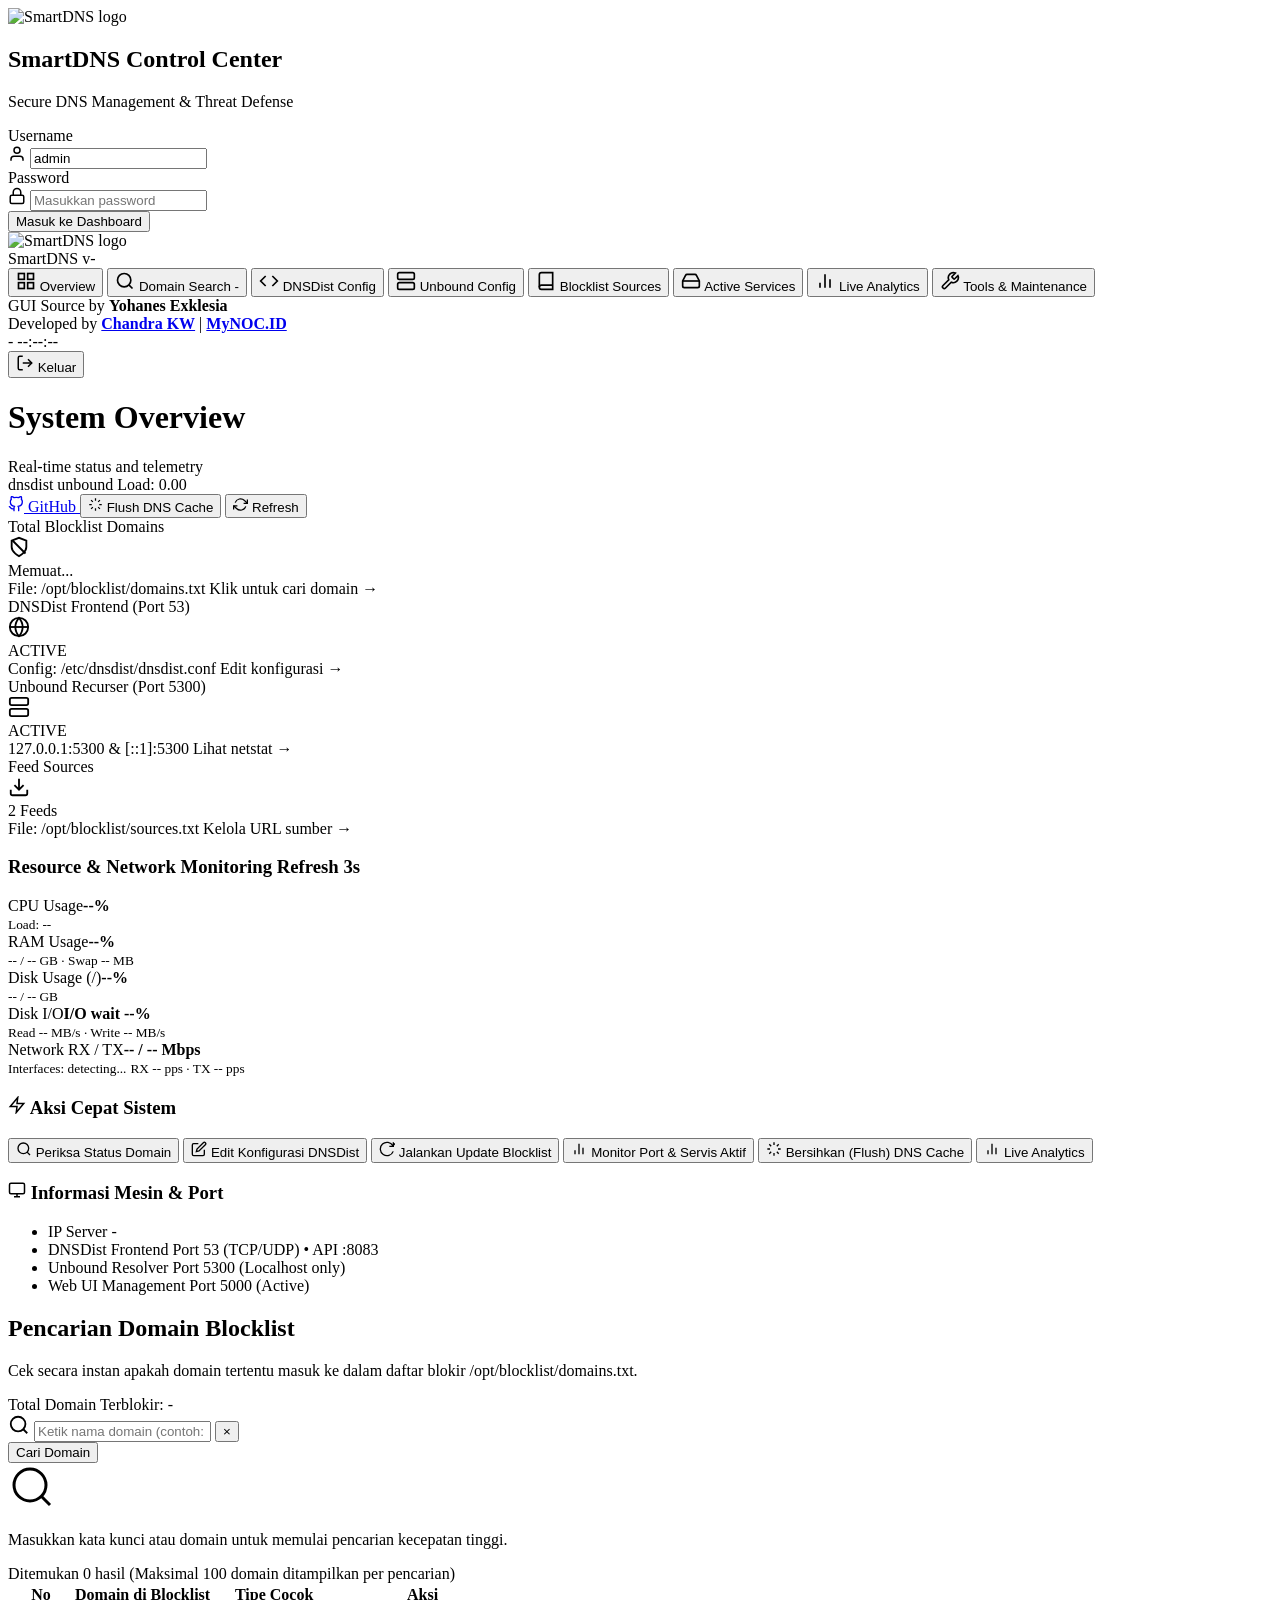
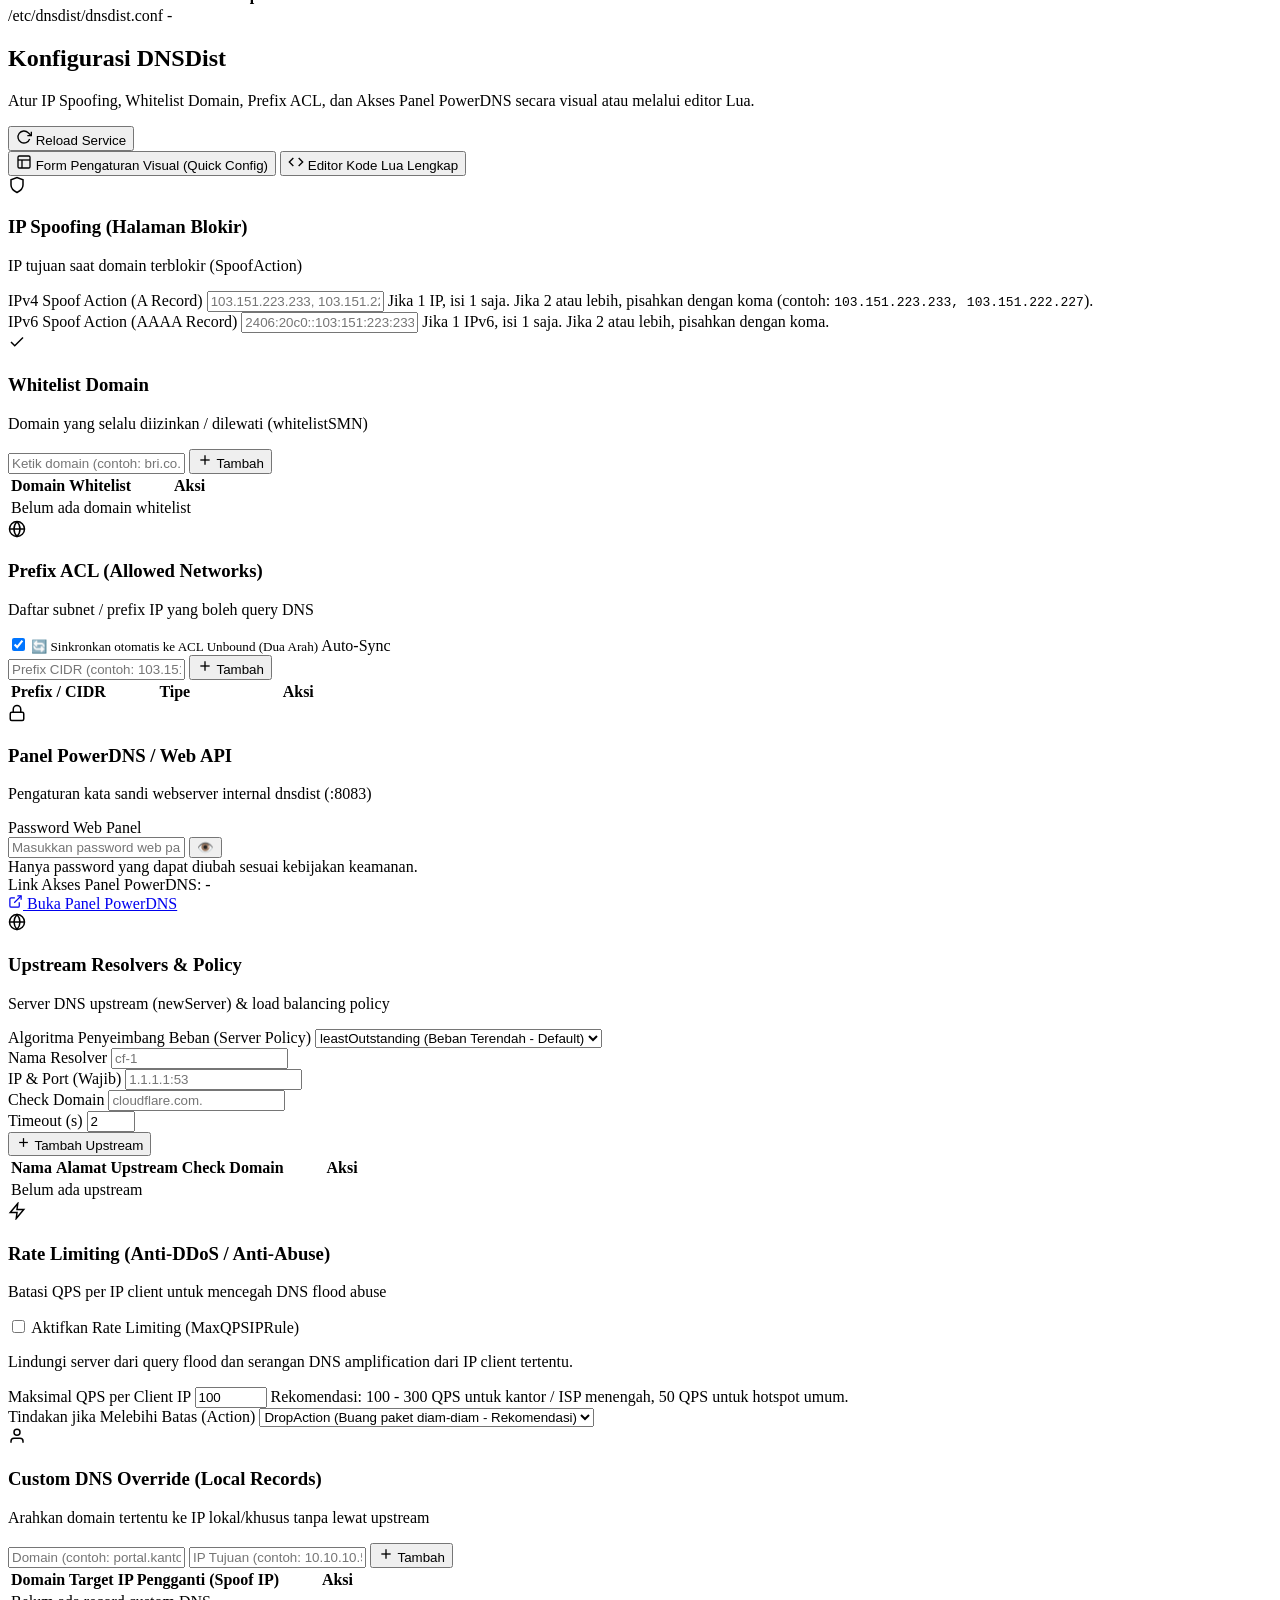
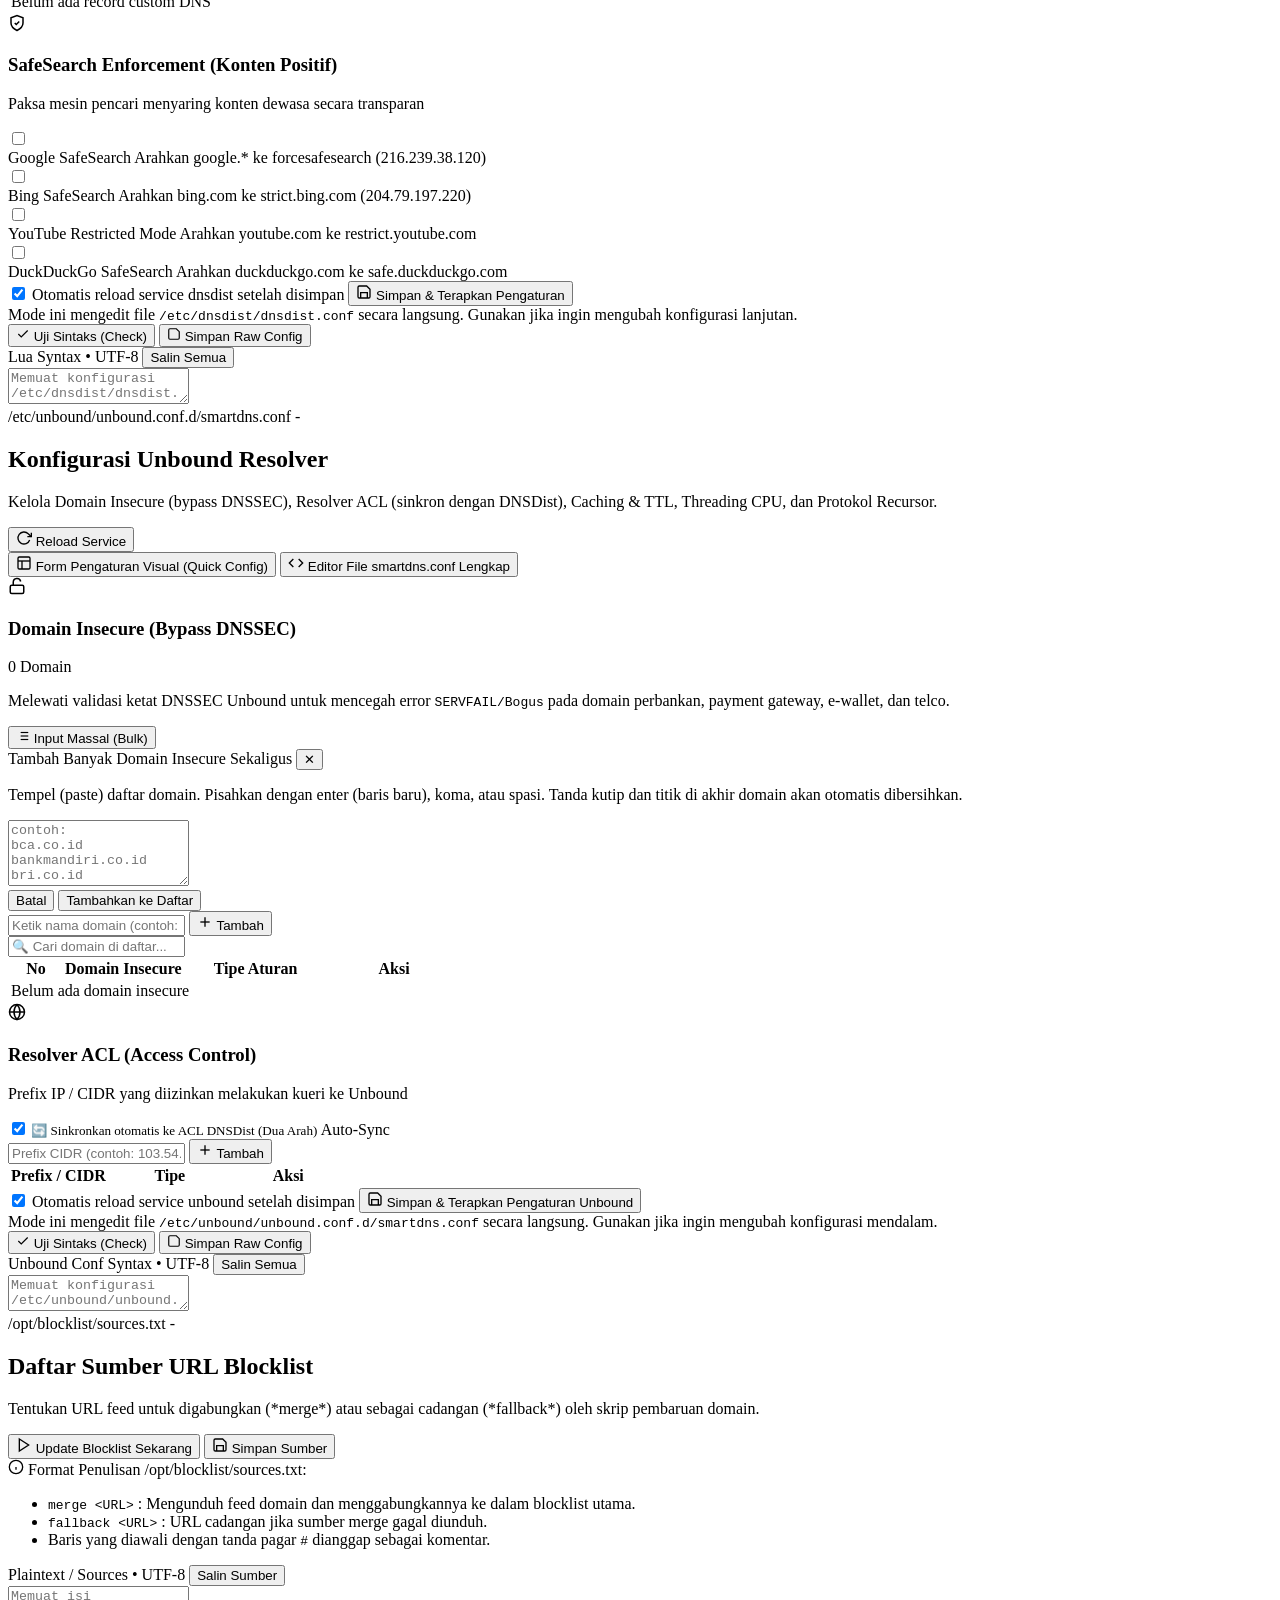
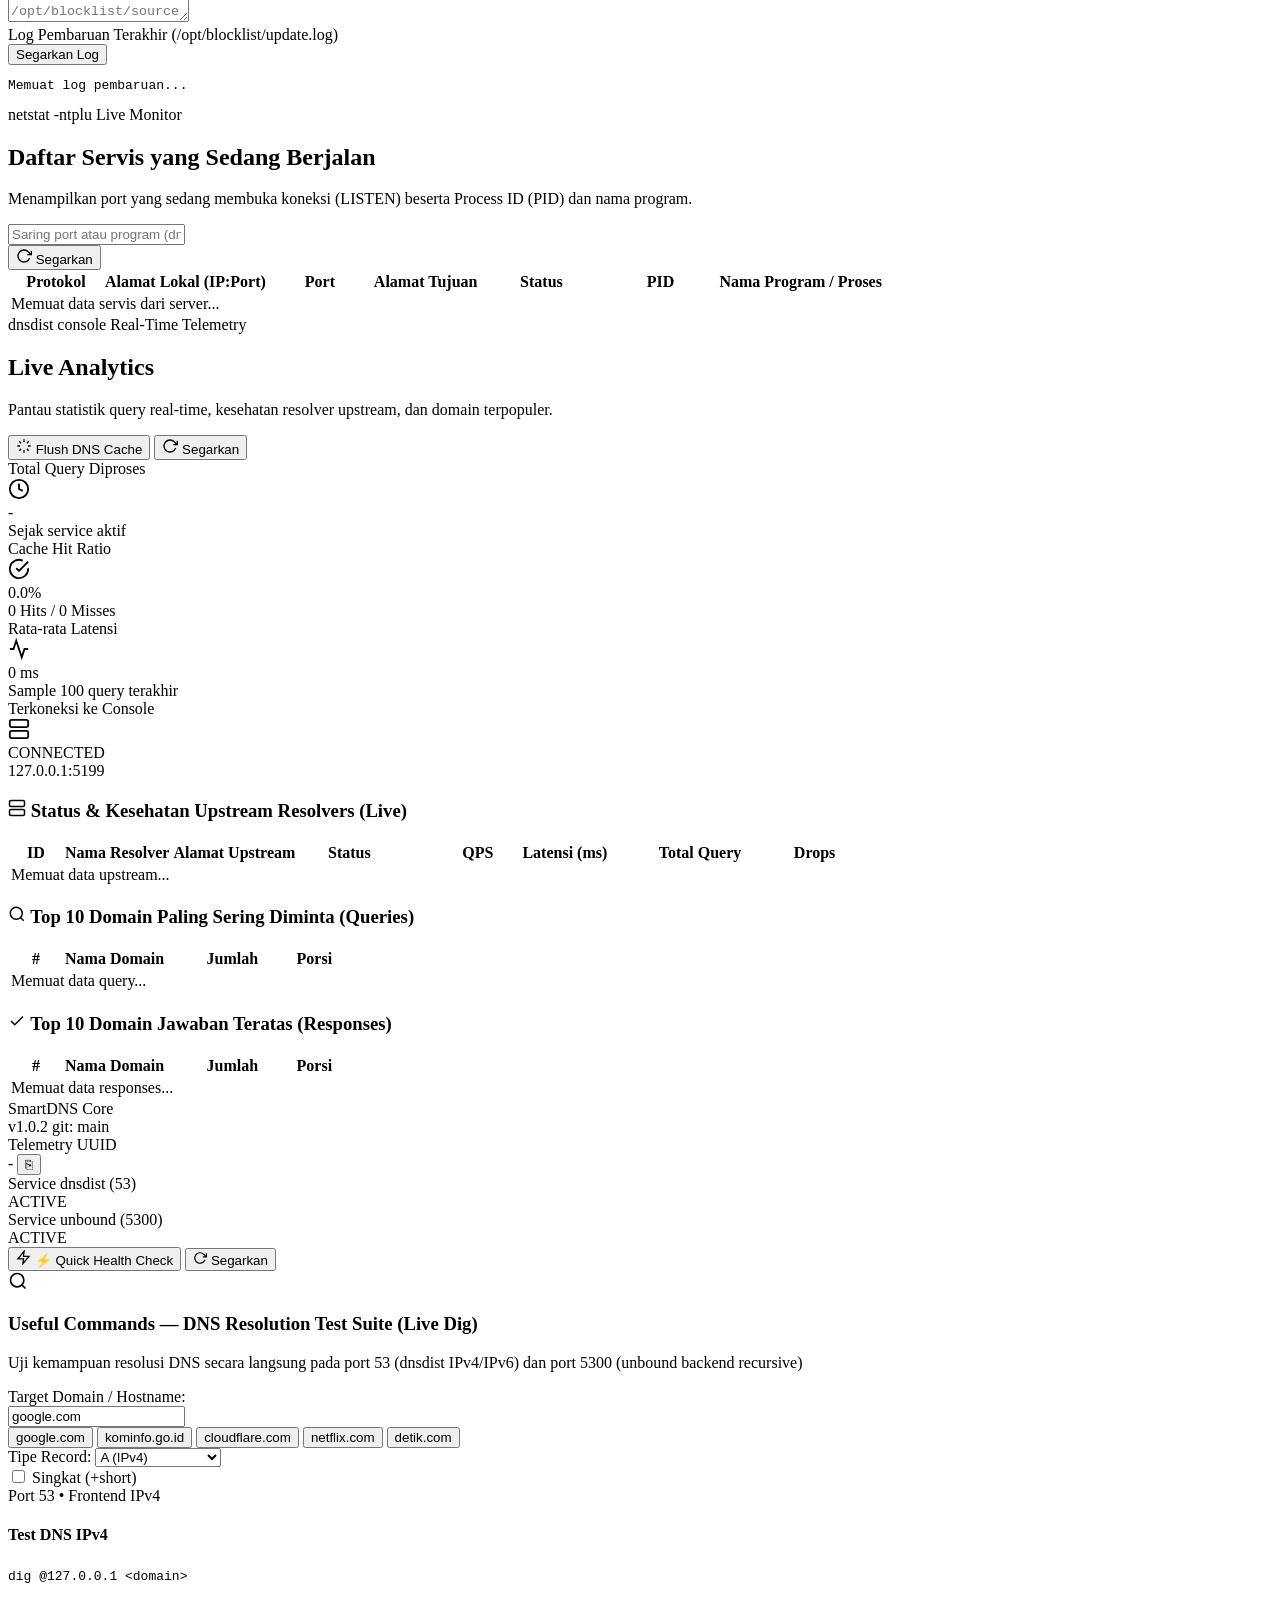
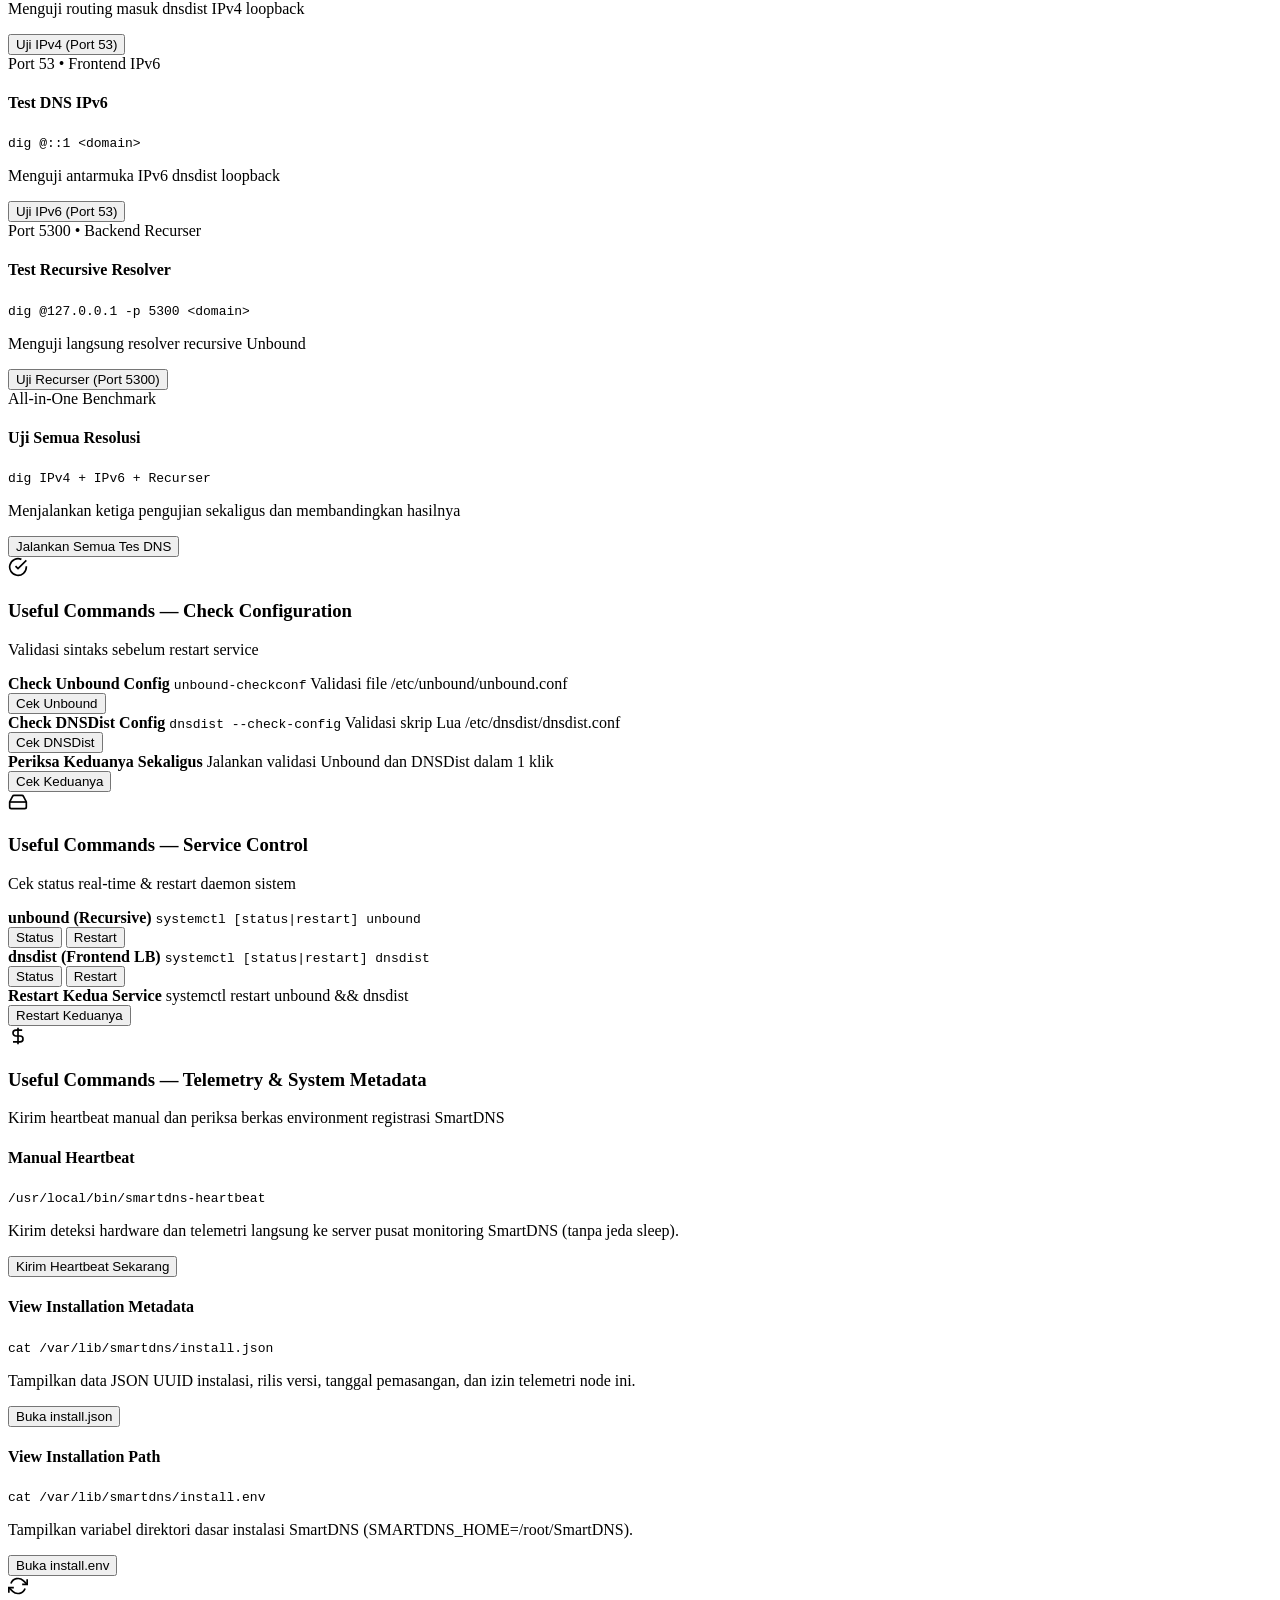
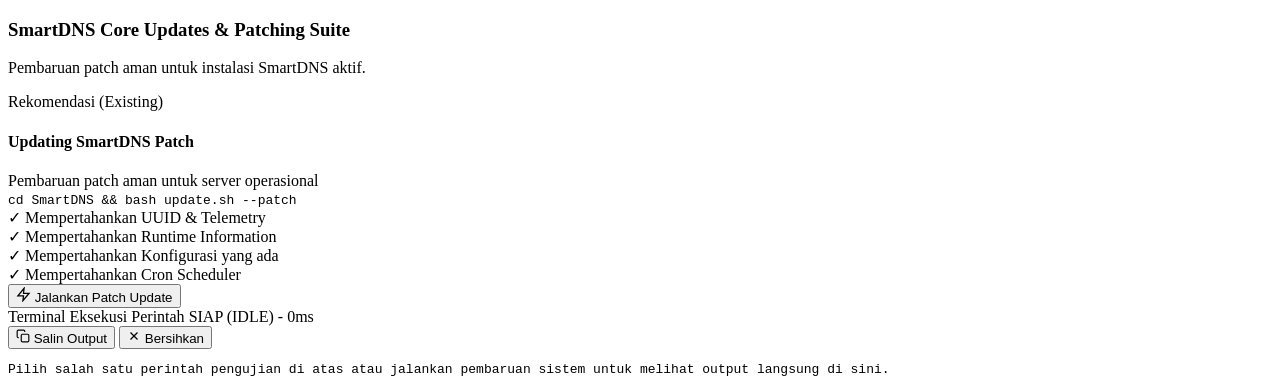
==== commit b59642e8: "Bug fixes on UI v1.0.3" ====
--- a/ui/static/index.html
+++ b/ui/static/index.html
@@ -137,7 +137,7 @@
             <line x1="12" y1="20" x2="12" y2="4"></line>
             <line x1="6" y1="20" x2="6" y2="14"></line>
           </svg>
-          <span>Live Analytics &amp; Query Log</span>
+          <span>Live Analytics</span>
           <span class="live-dot" title="Live DNS Telemetry"></span>
         </button>
 
@@ -394,7 +394,7 @@
                   <line x1="12" y1="20" x2="12" y2="4"></line>
                   <line x1="6" y1="20" x2="6" y2="14"></line>
                 </svg>
-                Live Analytics &amp; Query Log
+                Live Analytics
               </button>
             </div>
           </div>
@@ -936,36 +936,6 @@
                 </div>
               </div>
 
-              <!-- Card 9: Query Logging Config -->
-              <div class="config-card glass-panel p-4">
-                <div class="config-card-header">
-                  <div class="card-title-wrap">
-                    <span class="card-icon icon-purple">
-                      <svg width="18" height="18" viewBox="0 0 24 24" fill="none" stroke="currentColor" stroke-width="2">
-                        <path d="M14 2H6a2 2 0 0 0-2 2v16a2 2 0 0 0 2 2h12a2 2 0 0 0 2-2V8z"></path>
-                        <polyline points="14 2 14 8 20 8"></polyline>
-                        <line x1="16" y1="13" x2="8" y2="13"></line>
-                        <line x1="16" y1="17" x2="8" y2="17"></line>
-                        <polyline points="10 9 9 9 8 9"></polyline>
-                      </svg>
-                    </span>
-                    <div>
-                      <h3>Pencatatan Riwayat Query (Query Log)</h3>
-                      <p class="card-subtitle">Simpan seluruh query DNS masuk ke file log server</p>
-                    </div>
-                  </div>
-                </div>
-
-                <div class="toggle-card-box mt-3 p-3 glass-card">
-                  <label class="switch-toggle-label" for="cfg-query-log-enable">
-                    <input type="checkbox" id="cfg-query-log-enable">
-                    <span class="switch-slider"></span>
-                    <span class="switch-text">Aktifkan Pencatatan Query Log (LogAction)</span>
-                  </label>
-                  <p class="field-hint mt-2 mb-0">Query akan dicatat ke <code>/var/log/dnsdist_queries.log</code> dan dapat dipantau langsung di tab Live Analytics &amp; Query Log.</p>
-                </div>
-              </div>
-
             </div>
 
             <!-- Form Action Footer -->
@@ -1388,7 +1358,7 @@
         </div>
       </section>
 
-      <!-- Tab Content: Live Analytics & Query Log -->
+      <!-- Tab Content: Live Analytics -->
       <section id="tab-analytics" class="tab-pane">
         <div class="glass-panel p-5">
           <div class="editor-header">
@@ -1397,8 +1367,8 @@
                 <span class="file-badge">dnsdist console</span>
                 <span class="live-pulse-badge">Real-Time Telemetry</span>
               </div>
-              <h2 class="section-title mt-2">Live Analytics &amp; Riwayat Query</h2>
-              <p class="section-desc">Pantau statistik query real-time, kesehatan resolver upstream, domain terpopuler, dan catatan query log.</p>
+              <h2 class="section-title mt-2">Live Analytics</h2>
+              <p class="section-desc">Pantau statistik query real-time, kesehatan resolver upstream, dan domain terpopuler.</p>
             </div>
 
             <div class="editor-action-buttons">
@@ -1559,51 +1529,6 @@
               </div>
             </div>
           </div>
-
-          <!-- Live Query Log Viewer Box -->
-          <div class="glass-panel p-4 mt-4">
-            <div class="querylog-header-bar">
-              <div class="querylog-title-wrap">
-                <h3 class="panel-title mb-0">
-                  <svg width="18" height="18" viewBox="0 0 24 24" fill="none" stroke="currentColor" stroke-width="2">
-                    <path d="M14 2H6a2 2 0 0 0-2 2v16a2 2 0 0 0 2 2h12a2 2 0 0 0 2-2V8z"></path>
-                    <polyline points="14 2 14 8 20 8"></polyline>
-                    <line x1="16" y1="13" x2="8" y2="13"></line>
-                    <line x1="16" y1="17" x2="8" y2="17"></line>
-                    <polyline points="10 9 9 9 8 9"></polyline>
-                  </svg>
-                  Riwayat Query Log (/var/log/dnsdist_queries.log)
-                </h3>
-                <span class="file-size-badge" id="querylog-size-badge">-</span>
-              </div>
-
-              <div class="querylog-actions">
-                <select id="querylog-lines-select" class="custom-select custom-select-sm" onchange="fetchQueryLog()">
-                  <option value="50">50 baris terakhir</option>
-                  <option value="100" selected>100 baris terakhir</option>
-                  <option value="250">250 baris terakhir</option>
-                  <option value="500">500 baris terakhir</option>
-                </select>
-                <button class="btn btn-secondary btn-sm" onclick="fetchQueryLog()">
-                  <svg width="14" height="14" viewBox="0 0 24 24" fill="none" stroke="currentColor" stroke-width="2">
-                    <path d="M23 4v6h-6"></path>
-                    <path d="M20.49 15a9 9 0 1 1-2.12-9.36L23 10"></path>
-                  </svg>
-                  <span>Segarkan Log</span>
-                </button>
-                <button class="btn btn-danger btn-sm" onclick="clearQueryLog()">
-                  <svg width="14" height="14" viewBox="0 0 24 24" fill="none" stroke="currentColor" stroke-width="2">
-                    <polyline points="3 6 5 6 21 6"></polyline>
-                    <path d="M19 6v14a2 2 0 0 1-2 2H7a2 2 0 0 1-2-2V6m3 0V4a2 2 0 0 1 2-2h4a2 2 0 0 1 2 2v2"></path>
-                  </svg>
-                  <span>Kosongkan Log</span>
-                </button>
-              </div>
-            </div>
-
-            <div id="querylog-status-notice" class="mt-2 text-sm text-secondary"></div>
-            <pre class="log-viewer font-mono querylog-terminal mt-3" id="querylog-viewer">Memuat catatan query...</pre>
-          </div>
         </div>
       </section>
 
